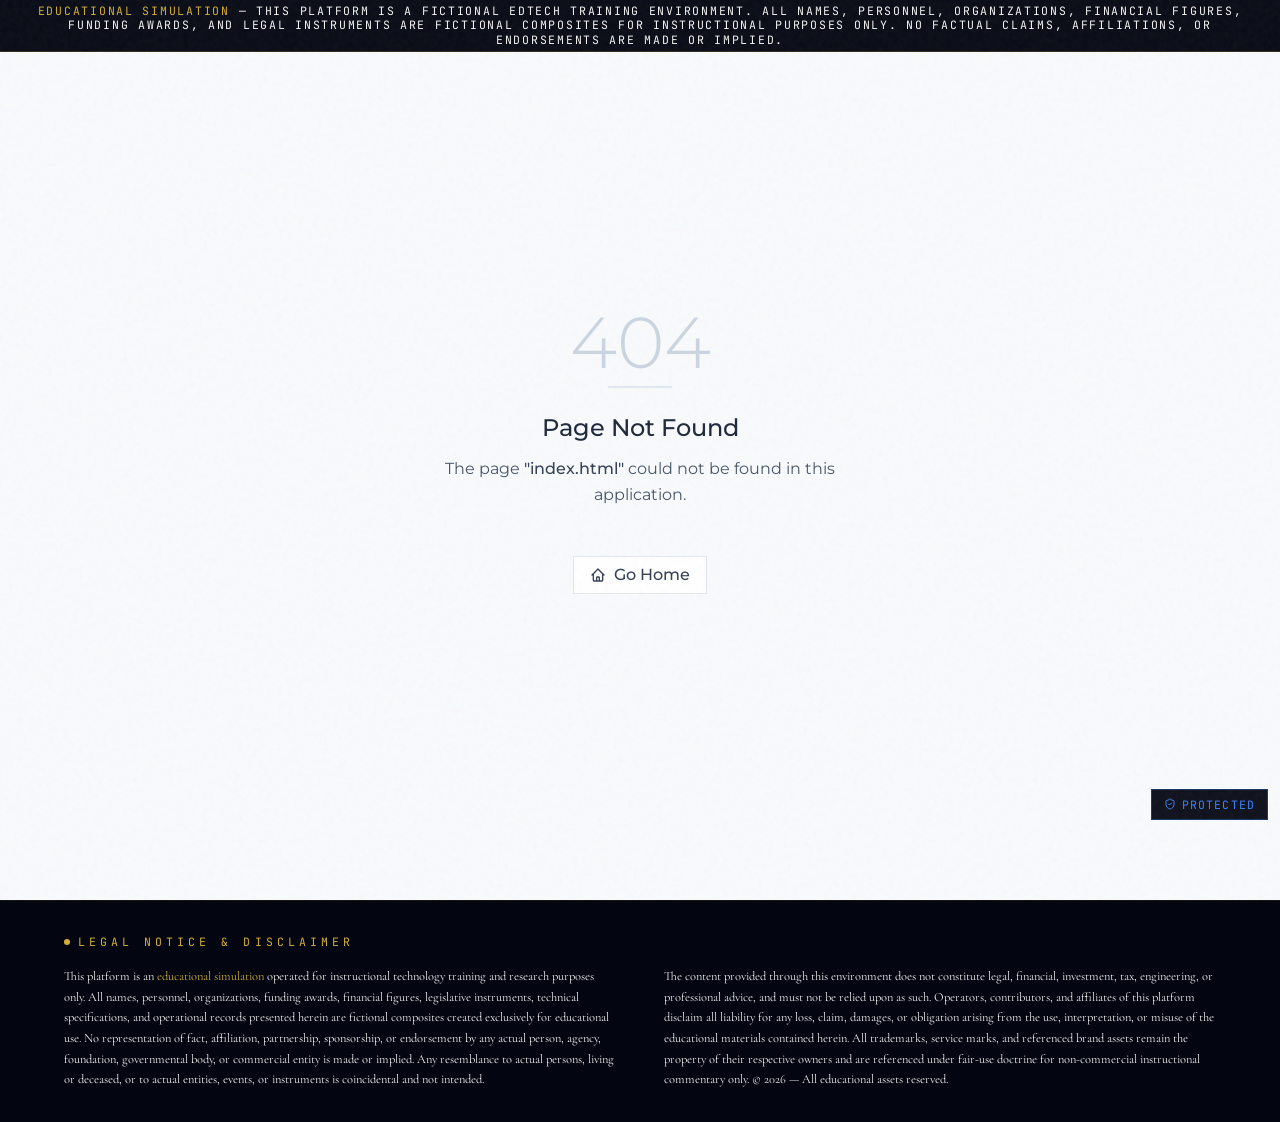
==== index.html @ 32e84de5 "Capital Command — house staging: the app bundle exactly as served from Base44, accessioned verbatim " ====
<!DOCTYPE html>
<html lang="en">
 <head>
  <script>
   (function () {
  var proto = XMLHttpRequest.prototype;
  var open = proto.open, setRequestHeader = proto.setRequestHeader, send = proto.send;
  var TOKEN_KEY = 'base44_access_token';
  var storedTokenHeader = function () {
    try { return 'Bearer ' + localStorage.getItem(TOKEN_KEY); } catch (e) { return null; }
  };
  var forgetStoredToken = function () {
    try { localStorage.removeItem(TOKEN_KEY); localStorage.removeItem('token'); } catch (e) {}
  };

  proto.open = function (method, url) {
    this.__b44IsAuthCheck = /\/entities\/User\/me(\?|$)/.test(url);
    return open.apply(this, arguments);
  };

  proto.setRequestHeader = function (name, value) {
    if (this.__b44IsAuthCheck && name.toLowerCase() === 'authorization' && value === storedTokenHeader()) {
      this.__b44SentToken = value;
    }
    return setRequestHeader.call(this, name, value);
  };

  proto.send = function () {
    this.addEventListener('loadend', function () {
      var rejectedTokenStillStored = this.status === 401 && this.__b44SentToken === storedTokenHeader();
      if (rejectedTokenStillStored) forgetStoredToken();
    });
    return send.apply(this, arguments);
  };
})();
  </script>
  <meta charset="utf-8"/>
  <meta content="width=device-width, initial-scale=1.0, viewport-fit=cover" name="viewport"/>
  <link href="/manifest.json" rel="manifest"/>
  <!-- Favicon -->
  <link href="https://media.base44.com/images/public/6a286180819d95fc63a13b72/0274263e1_image.png" rel="icon" type="image/png"/>
  <link href="https://media.base44.com/images/public/6a286180819d95fc63a13b72/0274263e1_image.png" rel="apple-touch-icon"/>
  <!-- Primary Meta -->
  <title>
   Capital Command
  </title>
  <meta content="An ultra-secure, strategic grant management dashboard designed for cultural organizations to track, route, and optimize capital acquisition narratives in real-time." name="description"/>
  <meta content="New Orleans cultural grants, NOJHF grant, after-school music education, Cultural Sustainability Engine, The Soundmark Initiative, The Box Studios, JUPE Magazine, New Orleans jazz heritage, artist grants Louisiana, audio engineering education, community investment New Orleans" name="keywords"/>
  <meta content="Cultural Sustainability Engine™ — New Orleans, LA" name="author"/>
  <meta content="index, follow" name="robots"/>
  <meta content="#E5C158" name="theme-color"/>
  <!-- Canonical -->
  <!-- Open Graph / Facebook -->
  <meta content="website" property="og:type"/>
  <meta content="https://capital.metanated.com" property="og:url"/>
  <meta content="Capital Command" property="og:title"/>
  <meta content="An ultra-secure, strategic grant management dashboard designed for cultural organizations to track, route, and optimize capital acquisition narratives in real-time." property="og:description"/>
  <meta content="https://media.base44.com/images/public/6a286180819d95fc63a13b72/e34fddae9_logo.png/v1/fill/w_1200,h_630/e34fddae9_logo.png" property="og:image"/>
  <meta content="1200" property="og:image:width"/>
  <meta content="630" property="og:image:height"/>
  <meta content="Capital Command" property="og:site_name"/>
  <meta content="en_US" property="og:locale"/>
  <!-- Twitter Card -->
  <meta content="summary_large_image" name="twitter:card"/>
  <meta content="https://capital.metanated.com" name="twitter:url"/>
  <meta content="Capital Command" name="twitter:title"/>
  <meta content="An ultra-secure, strategic grant management dashboard designed for cultural organizations to track, route, and optimize capital acquisition narratives in real-time." name="twitter:description"/>
  <meta content="https://media.base44.com/images/public/6a286180819d95fc63a13b72/e34fddae9_logo.png/v1/fill/w_1200,h_630/e34fddae9_logo.png" name="twitter:image"/>
  <!-- Geo / Local SEO -->
  <meta content="US-LA" name="geo.region"/>
  <meta content="New Orleans, Louisiana" name="geo.placename"/>
  <meta content="29.9511;-90.0715" name="geo.position"/>
  <meta content="29.9511, -90.0715" name="ICBM"/>
  <!-- Structured Data — Organization -->
  <script type="application/ld+json">
   {
      "@context": "https://schema.org",
      "@type": "Organization",
      "name": "Cultural Sustainability Engine™",
      "alternateName": "CSE",
      "url": "https://culturalsustainabilityengine.com",
      "logo": "https://media.base44.com/images/public/6a286180819d95fc63a13b72/0274263e1_image.png",
      "description": "A New Orleans-based cultural infrastructure initiative bridging technology, sonic heritage, and philanthropic investment to empower the next generation of culture bearers.",
      "foundingDate": "2026",
      "foundingLocation": {
        "@type": "Place",
        "name": "New Orleans, Louisiana",
        "address": {
          "@type": "PostalAddress",
          "addressLocality": "New Orleans",
          "addressRegion": "LA",
          "addressCountry": "US"
        }
      },
      "areaServed": {
        "@type": "City",
        "name": "New Orleans"
      },
      "knowsAbout": [
        "Audio Engineering Education",
        "Intellectual Property Stewardship",
        "Cultural Preservation",
        "Community Grants",
        "Music Production",
        "New Orleans Jazz Heritage"
      ],
      "sameAs": [
        "https://www.jupemagazine.com",
        "https://www.theboxstudiosofneworleans.com",
        "https://byronjupiter.base44.app",
        "https://drstephaniejupiter.base44.app"
      ]
    }
  </script>
  <!-- Structured Data — Educational Program -->
  <script type="application/ld+json">
   {
      "@context": "https://schema.org",
      "@type": "EducationalOrganization",
      "name": "The Soundmark Initiative",
      "description": "A 12-week after-school initiative cultivating spatial audio literacy, intellectual property stewardship, and creative self-determination rooted in New Orleans' indigenous sonic heritage.",
      "url": "https://culturalsustainabilityengine.com",
      "location": {
        "@type": "Place",
        "name": "The Box Studios",
        "address": {
          "@type": "PostalAddress",
          "addressLocality": "New Orleans",
          "addressRegion": "LA",
          "addressCountry": "US"
        }
      },
      "offers": {
        "@type": "Offer",
        "price": "0",
        "priceCurrency": "USD",
        "description": "Free after-school program — fully subsidized by JUPE Magazine & The Box Studios"
      }
    }
  </script>
  <!-- Structured Data — People of the Cultural Sustainability Engine™ -->
  <script type="application/ld+json">
   {
      "@context": "https://schema.org",
      "@graph": [
        {
          "@type": "Person",
          "name": "Byron Jupiter",
          "jobTitle": "Lead Architect & Audio Engineer",
          "description": "New Orleans legend — the first hip-hop DJ to perform at Jazz Fest. Master B2B SEO and spatial web architect leading studio engineering, spatial audio, and IP stewardship instruction.",
          "worksFor": { "@type": "Organization", "name": "Cultural Sustainability Engine™" },
          "homeLocation": { "@type": "Place", "name": "New Orleans, Louisiana" },
          "knowsAbout": ["Audio Engineering", "Spatial Audio", "Intellectual Property", "Hip-Hop Heritage"]
        },
        {
          "@type": "Person",
          "name": "Dominic Minix",
          "jobTitle": "Acoustic Instructor & Equity Director",
          "description": "Master of analog deployment and community equity engineering. Creator of a 100% artist equity model and leader of acoustic instrumentation and live ensemble instruction.",
          "worksFor": { "@type": "Organization", "name": "Cultural Sustainability Engine™" },
          "homeLocation": { "@type": "Place", "name": "New Orleans, Louisiana" },
          "knowsAbout": ["Acoustic Theory", "Live Ensemble", "Artist Equity", "Analog Instrumentation"]
        },
        {
          "@type": "Person",
          "name": "The Real Bobbi Rae",
          "jobTitle": "Wellness Director & Roots Curriculum Lead",
          "description": "Grounds the curriculum in mental health, somatic wellness, and identity sovereignty for the next generation of New Orleans culture bearers.",
          "worksFor": { "@type": "Organization", "name": "Cultural Sustainability Engine™" },
          "homeLocation": { "@type": "Place", "name": "New Orleans, Louisiana" },
          "knowsAbout": ["Somatic Wellness", "Creator Resilience", "Community Healing"]
        },
        {
          "@type": "Person",
          "name": "Chris Severin Sr.",
          "jobTitle": "Master Bassist, Educator & Studio Lead Engineer",
          "description": "Treme-born master musician with 30+ years on global stages. NOCCA graduate trained under Ellis Marsalis. Lead Engineer at The Box Studios with credits including Dr. John, Allen Toussaint, Bonnie Raitt, and Wynton Marsalis.",
          "worksFor": { "@type": "Organization", "name": "The Box Studios" },
          "alumniOf": { "@type": "EducationalOrganization", "name": "NOCCA" },
          "homeLocation": { "@type": "Place", "name": "New Orleans, Louisiana" },
          "knowsAbout": ["Bass Performance", "Audio Engineering", "Jazz Education"]
        },
        {
          "@type": "Person",
          "name": "Kerry Lewis",
          "jobTitle": "Master Bassist & Sousaphonist",
          "description": "New Orleans-born master musician spanning five continents. Upright bass and sousaphone cornerstone of Preservation Hall, Palm Court Jazz Cafe, and the Leroy Jones Quintet. Co-founder of 11th Commandment Records.",
          "memberOf": { "@type": "Organization", "name": "Preservation Hall Jazz Band" },
          "homeLocation": { "@type": "Place", "name": "New Orleans, Louisiana" },
          "knowsAbout": ["Upright Bass", "Sousaphone", "Traditional Jazz", "Music Production"]
        },
        {
          "@type": "Person",
          "name": "Kerry Lewis Jr.",
          "jobTitle": "Bassist & Jazz Performer",
          "description": "New Orleans-born, NYC-based bassist carrying the Preservation Hall lineage forward. Sousafund recipient and Xavier University of Louisiana alumni, performing on the New York jazz circuit.",
          "alumniOf": { "@type": "EducationalOrganization", "name": "Xavier University of Louisiana" },
          "homeLocation": { "@type": "Place", "name": "New York City, New York" },
          "sameAs": ["https://www.instagram.com/kerryglewisjr/"],
          "knowsAbout": ["Upright Bass", "Jazz Performance", "New Orleans Bass Tradition"]
        },
        {
          "@type": "Person",
          "name": "Kayla Lewis",
          "jobTitle": "Soprano Vocalist, Opera & Musical Theater Artist",
          "description": "New Orleans-born classically trained soprano. BFA from Xavier University of Louisiana, MM from NYU Steinhardt. Lead performer and co-creator of Belle Noire, with credits in The Gilded Age and The Marvelous Mrs. Maisel.",
          "alumniOf": [
            { "@type": "EducationalOrganization", "name": "Xavier University of Louisiana" },
            { "@type": "EducationalOrganization", "name": "NYU Steinhardt" }
          ],
          "homeLocation": { "@type": "Place", "name": "New Orleans, Louisiana" },
          "knowsAbout": ["Opera", "Classical Voice", "Musical Theater", "Jazz Vocals"]
        },
        {
          "@type": "Person",
          "name": "Aaniyah Anderson",
          "jobTitle": "Vocalist, Performer & Resident Artist",
          "description": "Indianapolis-born, New Orleans-forged vocalist. Interlochen-trained, Loyola University Music Industry Studies graduate. Studio collaborator with 3× Grammy-winning producer Deezle Harrison. Debut single Need You out now.",
          "alumniOf": { "@type": "EducationalOrganization", "name": "Loyola University New Orleans" },
          "homeLocation": { "@type": "Place", "name": "New Orleans, Louisiana" },
          "knowsAbout": ["Vocal Performance", "Music Industry", "Recording Arts"]
        },
        {
          "@type": "Person",
          "name": "Miles Sam",
          "jobTitle": "Guitarist, Composer & Rising Vanguard",
          "description": "New Orleans-born electric guitarist and composer. Duke Ellington School of the Arts honors graduate, Berklee Valencia and Aspire alumnus. Performed at the 2024 New Orleans Jazz & Heritage Festival with Water Seed.",
          "alumniOf": { "@type": "EducationalOrganization", "name": "Duke Ellington School of the Arts" },
          "homeLocation": { "@type": "Place", "name": "Washington, DC" },
          "knowsAbout": ["Electric Guitar", "Jazz Composition", "R&B", "Funk"]
        },
        {
          "@type": "Person",
          "name": "Thomas Grant",
          "jobTitle": "Trombonist, Music Educator & Publishing Partner",
          "description": "New Orleans trombonist and music educator with 13+ years inspiring youth. Big Red NOLA Publishing partner bringing the brass second-line tradition into youth development.",
          "worksFor": { "@type": "Organization", "name": "Big Red NOLA Publishing" },
          "homeLocation": { "@type": "Place", "name": "New Orleans, Louisiana" },
          "knowsAbout": ["Trombone", "Brass Tradition", "Youth Music Education", "Second-Line Heritage"]
        }
      ]
    }
  </script>
  <!-- Preconnect for performance -->
  <link href="https://fonts.googleapis.com" rel="preconnect"/>
  <link crossorigin="" href="https://fonts.gstatic.com" rel="preconnect"/>
  <link href="https://media.base44.com" rel="preconnect"/>
  <script crossorigin="" src="/assets/index-km9TPKLH.js" type="module">
  </script>
  <link crossorigin="" href="/assets/index-MvkYsNiO.css" rel="stylesheet"/>
  <script type="module">
   if (window.self === window.top) {
  let lastPath = "";
  function getPageNameFromPath(path) {
    const segments = path.split("/").filter(Boolean);
    return segments[0] || null;
  }
  function trackPageView() {
    const path = window.location.pathname;
    if (path === lastPath) return;
    lastPath = path;
    const pageName = getPageNameFromPath(path) || "home";
    const appId = "6a286180819d95fc63a13b72";
    if (!appId) return;
    fetch(`/api/app-logs/${appId}/log-user-in-app/${pageName}`, {
      method: "POST",
    }).catch(() => {});
  }
  const originalPushState = history.pushState.bind(history);
  history.pushState = function (...args) {
    originalPushState(...args);
    trackPageView();
  };
  const originalReplaceState = history.replaceState.bind(history);
  history.replaceState = function (...args) {
    originalReplaceState(...args);
    trackPageView();
  };
  window.addEventListener("popstate", trackPageView);
  trackPageView();
}
  </script>
  <script>
   (function () {
  var titles = {"/": "Capital Command", "/byron-jupiter": "Byron Jupiter Profile | Capital Command", "/abundance": "Abundance Portal | Capital Command", "/grants": "Grant Tracker | Capital Command", "/growth-model": "Growth Model | Capital Command", "/monuments": "Monuments | Capital Command", "/mama": "MAMA Consultant | Capital Command", "/architecture": "Web Architecture | Capital Command", "/box-studios": "Box Studios | Capital Command", "/logos": "Ecosystem Logos | Capital Command", "/jupiter-music-house": "Jupiter Music House | Capital Command", "/sanctuary-arts": "Sanctuary Arts | Capital Command", "/impact": "Philanthropic Impact | Capital Command", "/creator-profile": "Creator Profile | Capital Command", "/workbook": "AI Workbook | Capital Command", "/legislation": "Legislative Tracker | Capital Command", "/compliance": "Compliance Ledger | Capital Command", "/documentary": "Documentary | Capital Command", "/blackbook": "Blackbook | Capital Command", "/voices": "Voices Of Tomorrow | Capital Command", "/half-of-the-worst": "Half Of The Worst | Capital Command", "/omni-fm": "Omni FM | Capital Command", "/minerva": "Minerva Trust | Capital Command", "/jupe-grant": "Jupe Grant | Capital Command", "/ten-year-plan": "Ten Year Plan | Capital Command", "/sponsors": "Corporate Sponsors | Capital Command", "/fee-schedule": "Fee Schedule | Capital Command", "/box-terminal": "Box Terminal | Capital Command", "/jupe-magazine": "Jupe Magazine | Capital Command", "/encyclopedia": "Encyclopedia Jupiter | Capital Command", "/wilbert-vantage": "Wilbert Vantage | Capital Command", "/sovereign-frequency": "Sovereign Frequency | Capital Command", "/white-label": "White Label | Capital Command", "/ful-circle": "Ful Circle | Capital Command", "/ful-circle-roadmap": "Ful Circle Roadmap | Capital Command", "/financial-health": "Financial Health | Capital Command", "/delta-core": "Delta Core | Capital Command", "/grant-review": "Grant Review | Capital Command", "/ai-command": "AI Automation | Capital Command", "/press/breath-444": "Press Breath444 | Capital Command", "/editorial/1996": "Editorial1996 | Capital Command", "/recipient-files": "Recipient Files | Capital Command", "/official-record": "Official Record | Capital Command", "/books/bg-1996": "BG Book1996 | Capital Command", "/books/creator-collapse-2030": "Creator Collapse2030 | Capital Command", "/prosperity": "Prosperity Atlas | Capital Command", "/standards": "Standards Manual | Capital Command", "/social-strategy": "Social Strategy | Capital Command", "/books/the-rewrite": "Music Law Reform | Capital Command", "/regional-growth": "Regional Growth | Capital Command", "/jupiter-risk": "Jupiter Risk Ops | Capital Command", "/byron-peggys-son": "Byron Peggys Son | Capital Command", "/98-decides": "The98 Decides | Capital Command", "/wsdg": "WSDG Engagement | Capital Command", "/manuscript": "Manuscript | Capital Command", "/solid-color-ops": "Solid Color Ops | Capital Command", "/optimus-maximus": "Optimus Maximus | Capital Command", "/covert-map": "Covert Map | Capital Command", "/meticulous": "Meticulous Home | Capital Command", "/meticulous/studio": "Meticulous Studio | Capital Command", "/meticulous/software": "Meticulous Software | Capital Command", "/meticulous/shop": "Meticulous Shop | Capital Command", "/meticulous/museum": "Meticulous Museum | Capital Command", "/meticulous/brand": "Meticulous Brand | Capital Command", "/awards": "Awards Readiness | Capital Command", "/metanated": "Metanated Pitch | Capital Command", "/capital-intercept": "Capital Command", "/capitalintercept": "Capital Command"};
  // PascalCase boundaries -> "-", mirroring _PASCAL_BOUNDARY_RE without lookbehind
  // (old Safari fails to PARSE a lookbehind, taking the whole script down).
  var dashed = function (s) {
    return s.replace(/([a-z0-9])([A-Z])/g, "$1-$2").replace(/([A-Z])([A-Z][a-z])/g, "$1-$2");
  };
  var decode = function (s) {
    // A %2F inside ONE segment must not become a structural separator: /blog/foo%2Fbar is a
    // dynamic slug, and letting it split would match a static /blog/foo/bar and write ITS title.
    try { var d = decodeURIComponent(s); return d.indexOf("/") < 0 ? d : s; } catch (e) { return s; }
  };
  var segments = function (path) { return path.split("/").filter(Boolean).map(decode); };
  var norm = function (path) {
    var parts = segments(path).map(function (s) { return dashed(s).toLowerCase(); });
    return parts.length ? "/" + parts.join("/") : "/";
  };
  var lastPath = location.pathname, written = document.title, on = true;
  var sync = function () {
    // Path only: a hash/query change is the same page, and the SDK strips its own auth
    // params with replaceState -- neither must clobber a server-rendered title in place.
    if (!on || location.pathname === lastPath) return;
    lastPath = location.pathname;
    if (document.title !== written) { on = false; return; }
    // Write ONLY a title the map proves. An unmapped path is a dynamic route (/blog/:slug) the
    // map cannot carry, and writing a placeholder there is destructive, not merely vague: the
    // prerender worker runs no setUserAgent, so its capture browser reads as human and executes
    // this script, and coordinator.js's settle wait explicitly tolerates a full navigation --
    // a redirect landing on an unmapped path would bake the placeholder into the stored
    // snapshot. Leaving the title alone degrades to today's behavior instead.
    // Exact lookup only. A dash-stripped retry here would let a genuinely different /set-up
    // claim /setup: the map carries a dash-free key only where a PascalCase boundary put the
    // dashes there, and the client cannot tell the two apart. The map emits every reachable
    // shape per segment instead (_client_url_variants).
    var title = titles[norm(location.pathname)];
    if (title === undefined) return;
    document.title = title;
    // Re-read: the setter stores verbatim but the getter strips and collapses whitespace, so
    // keeping the assigned string would make the next sync() read our own write as the app's.
    written = document.title;
  };
  var wrap = function (fn) {
    // The history entry is already pushed by the time sync() runs, so a throw here would
    // surface inside the host app's router and break navigation. This is injected into apps
    // we cannot test, so it swallows rather than trusting the trace.
    return function () {
      var r = fn.apply(this, arguments);
      try { sync(); } catch (e) {}
      return r;
    };
  };
  history.pushState = wrap(history.pushState);
  history.replaceState = wrap(history.replaceState);
  window.addEventListener("popstate", sync);
})();
  </script>
  <meta content="yes" name="mobile-web-app-capable"/>
  <meta content="black" name="apple-mobile-web-app-status-bar-style"/>
  <meta content="Capital Command" name="apple-mobile-web-app-title"/>
  <link href="https://capital.metanated.com" rel="canonical"/>
  <script data-seo-source="builder" type="application/ld+json">
   {"@context": "https://schema.org", "@type": "WebSite", "name": "Capital Command", "url": "https://capital.metanated.com"}
  </script>
  <script data-seo-source="builder" type="application/ld+json">
   {"@context": "https://schema.org", "@type": "Organization", "name": "Capital Command", "url": "https://capital.metanated.com", "logo": "https://media.base44.com/images/public/6a286180819d95fc63a13b72/e34fddae9_logo.png"}
  </script>
 </head>
 <body>
  <div id="root">
   <div data-seo-source="builder" id="seo-snapshot" style="position:absolute;width:1px;height:1px;padding:0;margin:-1px;overflow:hidden;clip:rect(0,0,0,0);white-space:nowrap;border:0;">
    <main>
     <header>
      <h1>
       Capital Command
      </h1>
      <p>
       An ultra-secure, strategic grant management dashboard designed for cultural organizations to track, route, and optimize capital acquisition narratives in real-time.
      </p>
     </header>
     <nav aria-label="Pages">
      <h2>
       Pages
      </h2>
      <ul>
       <li>
        <a href="/byron-jupiter">
         Byron Jupiter Profile
        </a>
        — Byron Jupiter Profile on Capital Command. An ultra-secure, strategic grant management dashboard designed for cultural.
       </li>
       <li>
        <a href="/abundance">
         Abundance Portal
        </a>
        — Abundance Portal on Capital Command. An ultra-secure, strategic grant management dashboard designed for cultural.
       </li>
       <li>
        <a href="/grants">
         Grant Tracker
        </a>
        — Grant Tracker on Capital Command. An ultra-secure, strategic grant management dashboard designed for cultural.
       </li>
       <li>
        <a href="/growth-model">
         Growth Model
        </a>
        — Growth Model on Capital Command. An ultra-secure, strategic grant management dashboard designed for cultural.
       </li>
       <li>
        <a href="/monuments">
         Monuments
        </a>
        — Monuments on Capital Command. An ultra-secure, strategic grant management dashboard designed for cultural.
       </li>
       <li>
        <a href="/mama">
         MAMA Consultant
        </a>
        — MAMA Consultant on Capital Command. An ultra-secure, strategic grant management dashboard designed for cultural.
       </li>
       <li>
        <a href="/architecture">
         Web Architecture
        </a>
        — Web Architecture on Capital Command. An ultra-secure, strategic grant management dashboard designed for cultural.
       </li>
       <li>
        <a href="/box-studios">
         Box Studios
        </a>
        — Box Studios on Capital Command. An ultra-secure, strategic grant management dashboard designed for cultural.
       </li>
       <li>
        <a href="/logos">
         Ecosystem Logos
        </a>
        — Ecosystem Logos on Capital Command. An ultra-secure, strategic grant management dashboard designed for cultural.
       </li>
       <li>
        <a href="/jupiter-music-house">
         Jupiter Music House
        </a>
        — Jupiter Music House on Capital Command. An ultra-secure, strategic grant management dashboard designed for cultural.
       </li>
       <li>
        <a href="/sanctuary-arts">
         Sanctuary Arts
        </a>
        — Sanctuary Arts on Capital Command. An ultra-secure, strategic grant management dashboard designed for cultural.
       </li>
       <li>
        <a href="/impact">
         Philanthropic Impact
        </a>
        — Philanthropic Impact on Capital Command. An ultra-secure, strategic grant management dashboard designed for cultural.
       </li>
       <li>
        <a href="/creator-profile">
         Creator Profile
        </a>
        — Creator Profile on Capital Command. An ultra-secure, strategic grant management dashboard designed for cultural.
       </li>
       <li>
        <a href="/workbook">
         AI Workbook
        </a>
        — AI Workbook on Capital Command. An ultra-secure, strategic grant management dashboard designed for cultural.
       </li>
       <li>
        <a href="/legislation">
         Legislative Tracker
        </a>
        — Legislative Tracker on Capital Command. An ultra-secure, strategic grant management dashboard designed for cultural.
       </li>
       <li>
        <a href="/compliance">
         Compliance Ledger
        </a>
        — Compliance Ledger on Capital Command. An ultra-secure, strategic grant management dashboard designed for cultural.
       </li>
       <li>
        <a href="/documentary">
         Documentary
        </a>
        — Documentary on Capital Command. An ultra-secure, strategic grant management dashboard designed for cultural.
       </li>
       <li>
        <a href="/blackbook">
         Blackbook
        </a>
        — Blackbook on Capital Command. An ultra-secure, strategic grant management dashboard designed for cultural.
       </li>
       <li>
        <a href="/voices">
         Voices Of Tomorrow
        </a>
        — Voices Of Tomorrow on Capital Command. An ultra-secure, strategic grant management dashboard designed for cultural.
       </li>
       <li>
        <a href="/half-of-the-worst">
         Half Of The Worst
        </a>
        — Half Of The Worst on Capital Command. An ultra-secure, strategic grant management dashboard designed for cultural.
       </li>
       <li>
        <a href="/omni-fm">
         Omni FM
        </a>
        — Omni FM on Capital Command. An ultra-secure, strategic grant management dashboard designed for cultural.
       </li>
       <li>
        <a href="/minerva">
         Minerva Trust
        </a>
        — Minerva Trust on Capital Command. An ultra-secure, strategic grant management dashboard designed for cultural.
       </li>
       <li>
        <a href="/jupe-grant">
         Jupe Grant
        </a>
        — Jupe Grant on Capital Command. An ultra-secure, strategic grant management dashboard designed for cultural.
       </li>
       <li>
        <a href="/ten-year-plan">
         Ten Year Plan
        </a>
        — Ten Year Plan on Capital Command. An ultra-secure, strategic grant management dashboard designed for cultural.
       </li>
       <li>
        <a href="/sponsors">
         Corporate Sponsors
        </a>
        — Corporate Sponsors on Capital Command. An ultra-secure, strategic grant management dashboard designed for cultural.
       </li>
       <li>
        <a href="/fee-schedule">
         Fee Schedule
        </a>
        — Fee Schedule on Capital Command. An ultra-secure, strategic grant management dashboard designed for cultural.
       </li>
       <li>
        <a href="/box-terminal">
         Box Terminal
        </a>
        — Box Terminal on Capital Command. An ultra-secure, strategic grant management dashboard designed for cultural.
       </li>
       <li>
        <a href="/jupe-magazine">
         Jupe Magazine
        </a>
        — Jupe Magazine on Capital Command. An ultra-secure, strategic grant management dashboard designed for cultural.
       </li>
       <li>
        <a href="/encyclopedia">
         Encyclopedia Jupiter
        </a>
        — Encyclopedia Jupiter on Capital Command. An ultra-secure, strategic grant management dashboard designed for cultural.
       </li>
       <li>
        <a href="/wilbert-vantage">
         Wilbert Vantage
        </a>
        — Wilbert Vantage on Capital Command. An ultra-secure, strategic grant management dashboard designed for cultural.
       </li>
       <li>
        <a href="/sovereign-frequency">
         Sovereign Frequency
        </a>
        — Sovereign Frequency on Capital Command. An ultra-secure, strategic grant management dashboard designed for cultural.
       </li>
       <li>
        <a href="/white-label">
         White Label
        </a>
        — White Label on Capital Command. An ultra-secure, strategic grant management dashboard designed for cultural.
       </li>
       <li>
        <a href="/ful-circle">
         Ful Circle
        </a>
        — Ful Circle on Capital Command. An ultra-secure, strategic grant management dashboard designed for cultural.
       </li>
       <li>
        <a href="/ful-circle-roadmap">
         Ful Circle Roadmap
        </a>
        — Ful Circle Roadmap on Capital Command. An ultra-secure, strategic grant management dashboard designed for cultural.
       </li>
       <li>
        <a href="/financial-health">
         Financial Health
        </a>
        — Financial Health on Capital Command. An ultra-secure, strategic grant management dashboard designed for cultural.
       </li>
       <li>
        <a href="/delta-core">
         Delta Core
        </a>
        — Delta Core on Capital Command. An ultra-secure, strategic grant management dashboard designed for cultural.
       </li>
       <li>
        <a href="/grant-review">
         Grant Review
        </a>
        — Grant Review on Capital Command. An ultra-secure, strategic grant management dashboard designed for cultural.
       </li>
       <li>
        <a href="/ai-command">
         AI Automation
        </a>
        — AI Automation on Capital Command. An ultra-secure, strategic grant management dashboard designed for cultural.
       </li>
       <li>
        <a href="/press/breath-444">
         Press Breath444
        </a>
        — Press Breath444 on Capital Command. An ultra-secure, strategic grant management dashboard designed for cultural.
       </li>
       <li>
        <a href="/editorial/1996">
         Editorial1996
        </a>
        — Editorial1996 on Capital Command. An ultra-secure, strategic grant management dashboard designed for cultural.
       </li>
       <li>
        <a href="/recipient-files">
         Recipient Files
        </a>
        — Recipient Files on Capital Command. An ultra-secure, strategic grant management dashboard designed for cultural.
       </li>
       <li>
        <a href="/official-record">
         Official Record
        </a>
        — Official Record on Capital Command. An ultra-secure, strategic grant management dashboard designed for cultural.
       </li>
       <li>
        <a href="/books/bg-1996">
         BG Book1996
        </a>
        — BG Book1996 on Capital Command. An ultra-secure, strategic grant management dashboard designed for cultural.
       </li>
       <li>
        <a href="/books/creator-collapse-2030">
         Creator Collapse2030
        </a>
        — Creator Collapse2030 on Capital Command. An ultra-secure, strategic grant management dashboard designed for cultural.
       </li>
       <li>
        <a href="/prosperity">
         Prosperity Atlas
        </a>
        — Prosperity Atlas on Capital Command. An ultra-secure, strategic grant management dashboard designed for cultural.
       </li>
       <li>
        <a href="/standards">
         Standards Manual
        </a>
        — Standards Manual on Capital Command. An ultra-secure, strategic grant management dashboard designed for cultural.
       </li>
       <li>
        <a href="/social-strategy">
         Social Strategy
        </a>
        — Social Strategy on Capital Command. An ultra-secure, strategic grant management dashboard designed for cultural.
       </li>
       <li>
        <a href="/books/the-rewrite">
         Music Law Reform
        </a>
        — Music Law Reform on Capital Command. An ultra-secure, strategic grant management dashboard designed for cultural.
       </li>
       <li>
        <a href="/regional-growth">
         Regional Growth
        </a>
        — Regional Growth on Capital Command. An ultra-secure, strategic grant management dashboard designed for cultural.
       </li>
       <li>
        <a href="/jupiter-risk">
         Jupiter Risk Ops
        </a>
        — Jupiter Risk Ops on Capital Command. An ultra-secure, strategic grant management dashboard designed for cultural.
       </li>
       <li>
        <a href="/byron-peggys-son">
         Byron Peggys Son
        </a>
        — Byron Peggys Son on Capital Command. An ultra-secure, strategic grant management dashboard designed for cultural.
       </li>
       <li>
        <a href="/98-decides">
         The98 Decides
        </a>
        — The98 Decides on Capital Command. An ultra-secure, strategic grant management dashboard designed for cultural.
       </li>
       <li>
        <a href="/wsdg">
         WSDG Engagement
        </a>
        — WSDG Engagement on Capital Command. An ultra-secure, strategic grant management dashboard designed for cultural.
       </li>
       <li>
        <a href="/manuscript">
         Manuscript
        </a>
        — Manuscript on Capital Command. An ultra-secure, strategic grant management dashboard designed for cultural.
       </li>
       <li>
        <a href="/solid-color-ops">
         Solid Color Ops
        </a>
        — Solid Color Ops on Capital Command. An ultra-secure, strategic grant management dashboard designed for cultural.
       </li>
       <li>
        <a href="/optimus-maximus">
         Optimus Maximus
        </a>
        — Optimus Maximus on Capital Command. An ultra-secure, strategic grant management dashboard designed for cultural.
       </li>
       <li>
        <a href="/covert-map">
         Covert Map
        </a>
        — Covert Map on Capital Command. An ultra-secure, strategic grant management dashboard designed for cultural.
       </li>
       <li>
        <a href="/meticulous">
         Meticulous Home
        </a>
        — Meticulous Home on Capital Command. An ultra-secure, strategic grant management dashboard designed for cultural.
       </li>
       <li>
        <a href="/meticulous/studio">
         Meticulous Studio
        </a>
        — Meticulous Studio on Capital Command. An ultra-secure, strategic grant management dashboard designed for cultural.
       </li>
       <li>
        <a href="/meticulous/software">
         Meticulous Software
        </a>
        — Meticulous Software on Capital Command. An ultra-secure, strategic grant management dashboard designed for cultural.
       </li>
       <li>
        <a href="/meticulous/shop">
         Meticulous Shop
        </a>
        — Meticulous Shop on Capital Command. An ultra-secure, strategic grant management dashboard designed for cultural.
       </li>
       <li>
        <a href="/meticulous/museum">
         Meticulous Museum
        </a>
        — Meticulous Museum on Capital Command. An ultra-secure, strategic grant management dashboard designed for cultural.
       </li>
       <li>
        <a href="/meticulous/brand">
         Meticulous Brand
        </a>
        — Meticulous Brand on Capital Command. An ultra-secure, strategic grant management dashboard designed for cultural.
       </li>
       <li>
        <a href="/awards">
         Awards Readiness
        </a>
        — Awards Readiness on Capital Command. An ultra-secure, strategic grant management dashboard designed for cultural.
       </li>
       <li>
        <a href="/metanated">
         Metanated Pitch
        </a>
        — Metanated Pitch on Capital Command. An ultra-secure, strategic grant management dashboard designed for cultural.
       </li>
      </ul>
     </nav>
    </main>
   </div>
  </div>
 </body>
</html>
---- assets/index-MvkYsNiO.css ----
@import"https://fonts.googleapis.com/css2?family=Cormorant+Garamond:ital,wght@0,300;0,400;0,500;1,400;1,600&family=JetBrains+Mono:wght@100;300;400;700&family=Montserrat:wght@200;300;400;500;700&family=Playfair+Display:ital,wght@0,400;0,700;0,800;1,400;1,800&display=swap";.leaflet-pane,.leaflet-tile,.leaflet-marker-icon,.leaflet-marker-shadow,.leaflet-tile-container,.leaflet-pane>svg,.leaflet-pane>canvas,.leaflet-zoom-box,.leaflet-image-layer,.leaflet-layer{position:absolute;left:0;top:0}.leaflet-container{overflow:hidden}.leaflet-tile,.leaflet-marker-icon,.leaflet-marker-shadow{-webkit-user-select:none;-moz-user-select:none;user-select:none;-webkit-user-drag:none}.leaflet-tile::-moz-selection{background:transparent}.leaflet-tile::selection{background:transparent}.leaflet-safari .leaflet-tile{image-rendering:-webkit-optimize-contrast}.leaflet-safari .leaflet-tile-container{width:1600px;height:1600px;-webkit-transform-origin:0 0}.leaflet-marker-icon,.leaflet-marker-shadow{display:block}.leaflet-container .leaflet-overlay-pane svg{max-width:none!important;max-height:none!important}.leaflet-container .leaflet-marker-pane img,.leaflet-container .leaflet-shadow-pane img,.leaflet-container .leaflet-tile-pane img,.leaflet-container img.leaflet-image-layer,.leaflet-container .leaflet-tile{max-width:none!important;max-height:none!important;width:auto;padding:0}.leaflet-container img.leaflet-tile{mix-blend-mode:plus-lighter}.leaflet-container.leaflet-touch-zoom{touch-action:pan-x pan-y}.leaflet-container.leaflet-touch-drag{touch-action:none;touch-action:pinch-zoom}.leaflet-container.leaflet-touch-drag.leaflet-touch-zoom{touch-action:none}.leaflet-container{-webkit-tap-highlight-color:transparent}.leaflet-container a{-webkit-tap-highlight-color:rgba(51,181,229,.4)}.leaflet-tile{filter:inherit;visibility:hidden}.leaflet-tile-loaded{visibility:inherit}.leaflet-zoom-box{width:0;height:0;box-sizing:border-box;z-index:800}.leaflet-overlay-pane svg{-moz-user-select:none}.leaflet-pane{z-index:400}.leaflet-tile-pane{z-index:200}.leaflet-overlay-pane{z-index:400}.leaflet-shadow-pane{z-index:500}.leaflet-marker-pane{z-index:600}.leaflet-tooltip-pane{z-index:650}.leaflet-popup-pane{z-index:700}.leaflet-map-pane canvas{z-index:100}.leaflet-map-pane svg{z-index:200}.leaflet-vml-shape{width:1px;height:1px}.lvml{behavior:url(#default#VML);display:inline-block;position:absolute}.leaflet-control{position:relative;z-index:800;pointer-events:visiblePainted;pointer-events:auto}.leaflet-top,.leaflet-bottom{position:absolute;z-index:1000;pointer-events:none}.leaflet-top{top:0}.leaflet-right{right:0}.leaflet-bottom{bottom:0}.leaflet-left{left:0}.leaflet-control{float:left;clear:both}.leaflet-right .leaflet-control{float:right}.leaflet-top .leaflet-control{margin-top:10px}.leaflet-bottom .leaflet-control{margin-bottom:10px}.leaflet-left .leaflet-control{margin-left:10px}.leaflet-right .leaflet-control{margin-right:10px}.leaflet-fade-anim .leaflet-popup{opacity:0;transition:opacity .2s linear}.leaflet-fade-anim .leaflet-map-pane .leaflet-popup{opacity:1}.leaflet-zoom-animated{transform-origin:0 0}svg.leaflet-zoom-animated{will-change:transform}.leaflet-zoom-anim .leaflet-zoom-animated{transition:transform .25s cubic-bezier(0,0,.25,1)}.leaflet-zoom-anim .leaflet-tile,.leaflet-pan-anim .leaflet-tile{transition:none}.leaflet-zoom-anim .leaflet-zoom-hide{visibility:hidden}.leaflet-interactive{cursor:pointer}.leaflet-grab{cursor:grab}.leaflet-crosshair,.leaflet-crosshair .leaflet-interactive{cursor:crosshair}.leaflet-popup-pane,.leaflet-control{cursor:auto}.leaflet-dragging .leaflet-grab,.leaflet-dragging .leaflet-grab .leaflet-interactive,.leaflet-dragging .leaflet-marker-draggable{cursor:move;cursor:grabbing}.leaflet-marker-icon,.leaflet-marker-shadow,.leaflet-image-layer,.leaflet-pane>svg path,.leaflet-tile-container{pointer-events:none}.leaflet-marker-icon.leaflet-interactive,.leaflet-image-layer.leaflet-interactive,.leaflet-pane>svg path.leaflet-interactive,svg.leaflet-image-layer.leaflet-interactive path{pointer-events:visiblePainted;pointer-events:auto}.leaflet-container{background:#ddd;outline-offset:1px}.leaflet-container a{color:#0078a8}.leaflet-zoom-box{border:2px dotted #38f;background:#ffffff80}.leaflet-container{font-family:Helvetica Neue,Arial,Helvetica,sans-serif;font-size:12px;font-size:.75rem;line-height:1.5}.leaflet-bar{box-shadow:0 1px 5px #000000a6;border-radius:4px}.leaflet-bar a{background-color:#fff;border-bottom:1px solid #ccc;width:26px;height:26px;line-height:26px;display:block;text-align:center;text-decoration:none;color:#000}.leaflet-bar a,.leaflet-control-layers-toggle{background-position:50% 50%;background-repeat:no-repeat;display:block}.leaflet-bar a:hover,.leaflet-bar a:focus{background-color:#f4f4f4}.leaflet-bar a:first-child{border-top-left-radius:4px;border-top-right-radius:4px}.leaflet-bar a:last-child{border-bottom-left-radius:4px;border-bottom-right-radius:4px;border-bottom:none}.leaflet-bar a.leaflet-disabled{cursor:default;background-color:#f4f4f4;color:#bbb}.leaflet-touch .leaflet-bar a{width:30px;height:30px;line-height:30px}.leaflet-touch .leaflet-bar a:first-child{border-top-left-radius:2px;border-top-right-radius:2px}.leaflet-touch .leaflet-bar a:last-child{border-bottom-left-radius:2px;border-bottom-right-radius:2px}.leaflet-control-zoom-in,.leaflet-control-zoom-out{font:700 18px Lucida Console,Monaco,monospace;text-indent:1px}.leaflet-touch .leaflet-control-zoom-in,.leaflet-touch .leaflet-control-zoom-out{font-size:22px}.leaflet-control-layers{box-shadow:0 1px 5px #0006;background:#fff;border-radius:5px}.leaflet-control-layers-toggle{background-image:url([data-uri]);width:36px;height:36px}.leaflet-retina .leaflet-control-layers-toggle{background-image:url([data-uri]);background-size:26px 26px}.leaflet-touch .leaflet-control-layers-toggle{width:44px;height:44px}.leaflet-control-layers .leaflet-control-layers-list,.leaflet-control-layers-expanded .leaflet-control-layers-toggle{display:none}.leaflet-control-layers-expanded .leaflet-control-layers-list{display:block;position:relative}.leaflet-control-layers-expanded{padding:6px 10px 6px 6px;color:#333;background:#fff}.leaflet-control-layers-scrollbar{overflow-y:scroll;overflow-x:hidden;padding-right:5px}.leaflet-control-layers-selector{margin-top:2px;position:relative;top:1px}.leaflet-control-layers label{display:block;font-size:13px;font-size:1.08333em}.leaflet-control-layers-separator{height:0;border-top:1px solid #ddd;margin:5px -10px 5px -6px}.leaflet-default-icon-path{background-image:url([data-uri])}.leaflet-container .leaflet-control-attribution{background:#fff;background:#fffc;margin:0}.leaflet-control-attribution,.leaflet-control-scale-line{padding:0 5px;color:#333;line-height:1.4}.leaflet-control-attribution a{text-decoration:none}.leaflet-control-attribution a:hover,.leaflet-control-attribution a:focus{text-decoration:underline}.leaflet-attribution-flag{display:inline!important;vertical-align:baseline!important;width:1em;height:.6669em}.leaflet-left .leaflet-control-scale{margin-left:5px}.leaflet-bottom .leaflet-control-scale{margin-bottom:5px}.leaflet-control-scale-line{border:2px solid #777;border-top:none;line-height:1.1;padding:2px 5px 1px;white-space:nowrap;box-sizing:border-box;background:#fffc;text-shadow:1px 1px #fff}.leaflet-control-scale-line:not(:first-child){border-top:2px solid #777;border-bottom:none;margin-top:-2px}.leaflet-control-scale-line:not(:first-child):not(:last-child){border-bottom:2px solid #777}.leaflet-touch .leaflet-control-attribution,.leaflet-touch .leaflet-control-layers,.leaflet-touch .leaflet-bar{box-shadow:none}.leaflet-touch .leaflet-control-layers,.leaflet-touch .leaflet-bar{border:2px solid rgba(0,0,0,.2);background-clip:padding-box}.leaflet-popup{position:absolute;text-align:center;margin-bottom:20px}.leaflet-popup-content-wrapper{padding:1px;text-align:left;border-radius:12px}.leaflet-popup-content{margin:13px 24px 13px 20px;line-height:1.3;font-size:13px;font-size:1.08333em;min-height:1px}.leaflet-popup-content p{margin:1.3em 0}.leaflet-popup-tip-container{width:40px;height:20px;position:absolute;left:50%;margin-top:-1px;margin-left:-20px;overflow:hidden;pointer-events:none}.leaflet-popup-tip{width:17px;height:17px;padding:1px;margin:-10px auto 0;pointer-events:auto;transform:rotate(45deg)}.leaflet-popup-content-wrapper,.leaflet-popup-tip{background:#fff;color:#333;box-shadow:0 3px 14px #0006}.leaflet-container a.leaflet-popup-close-button{position:absolute;top:0;right:0;border:none;text-align:center;width:24px;height:24px;font:16px/24px Tahoma,Verdana,sans-serif;color:#757575;text-decoration:none;background:transparent}.leaflet-container a.leaflet-popup-close-button:hover,.leaflet-container a.leaflet-popup-close-button:focus{color:#585858}.leaflet-popup-scrolled{overflow:auto}.leaflet-oldie .leaflet-popup-content-wrapper{-ms-zoom:1}.leaflet-oldie .leaflet-popup-tip{width:24px;margin:0 auto;-ms-filter:"progid:DXImageTransform.Microsoft.Matrix(M11=0.70710678, M12=0.70710678, M21=-0.70710678, M22=0.70710678)";filter:progid:DXImageTransform.Microsoft.Matrix(M11=.70710678,M12=.70710678,M21=-.70710678,M22=.70710678)}.leaflet-oldie .leaflet-control-zoom,.leaflet-oldie .leaflet-control-layers,.leaflet-oldie .leaflet-popup-content-wrapper,.leaflet-oldie .leaflet-popup-tip{border:1px solid #999}.leaflet-div-icon{background:#fff;border:1px solid #666}.leaflet-tooltip{position:absolute;padding:6px;background-color:#fff;border:1px solid #fff;border-radius:3px;color:#222;white-space:nowrap;-webkit-user-select:none;-moz-user-select:none;user-select:none;pointer-events:none;box-shadow:0 1px 3px #0006}.leaflet-tooltip.leaflet-interactive{cursor:pointer;pointer-events:auto}.leaflet-tooltip-top:before,.leaflet-tooltip-bottom:before,.leaflet-tooltip-left:before,.leaflet-tooltip-right:before{position:absolute;pointer-events:none;border:6px solid transparent;background:transparent;content:""}.leaflet-tooltip-bottom{margin-top:6px}.leaflet-tooltip-top{margin-top:-6px}.leaflet-tooltip-bottom:before,.leaflet-tooltip-top:before{left:50%;margin-left:-6px}.leaflet-tooltip-top:before{bottom:0;margin-bottom:-12px;border-top-color:#fff}.leaflet-tooltip-bottom:before{top:0;margin-top:-12px;margin-left:-6px;border-bottom-color:#fff}.leaflet-tooltip-left{margin-left:-6px}.leaflet-tooltip-right{margin-left:6px}.leaflet-tooltip-left:before,.leaflet-tooltip-right:before{top:50%;margin-top:-6px}.leaflet-tooltip-left:before{right:0;margin-right:-12px;border-left-color:#fff}.leaflet-tooltip-right:before{left:0;margin-left:-12px;border-right-color:#fff}@media print{.leaflet-control{-webkit-print-color-adjust:exact;print-color-adjust:exact}}*,:before,:after{--tw-border-spacing-x: 0;--tw-border-spacing-y: 0;--tw-translate-x: 0;--tw-translate-y: 0;--tw-rotate: 0;--tw-skew-x: 0;--tw-skew-y: 0;--tw-scale-x: 1;--tw-scale-y: 1;--tw-pan-x: ;--tw-pan-y: ;--tw-pinch-zoom: ;--tw-scroll-snap-strictness: proximity;--tw-gradient-from-position: ;--tw-gradient-via-position: ;--tw-gradient-to-position: ;--tw-ordinal: ;--tw-slashed-zero: ;--tw-numeric-figure: ;--tw-numeric-spacing: ;--tw-numeric-fraction: ;--tw-ring-inset: ;--tw-ring-offset-width: 0px;--tw-ring-offset-color: #fff;--tw-ring-color: rgb(59 130 246 / .5);--tw-ring-offset-shadow: 0 0 #0000;--tw-ring-shadow: 0 0 #0000;--tw-shadow: 0 0 #0000;--tw-shadow-colored: 0 0 #0000;--tw-blur: ;--tw-brightness: ;--tw-contrast: ;--tw-grayscale: ;--tw-hue-rotate: ;--tw-invert: ;--tw-saturate: ;--tw-sepia: ;--tw-drop-shadow: ;--tw-backdrop-blur: ;--tw-backdrop-brightness: ;--tw-backdrop-contrast: ;--tw-backdrop-grayscale: ;--tw-backdrop-hue-rotate: ;--tw-backdrop-invert: ;--tw-backdrop-opacity: ;--tw-backdrop-saturate: ;--tw-backdrop-sepia: ;--tw-contain-size: ;--tw-contain-layout: ;--tw-contain-paint: ;--tw-contain-style: }::backdrop{--tw-border-spacing-x: 0;--tw-border-spacing-y: 0;--tw-translate-x: 0;--tw-translate-y: 0;--tw-rotate: 0;--tw-skew-x: 0;--tw-skew-y: 0;--tw-scale-x: 1;--tw-scale-y: 1;--tw-pan-x: ;--tw-pan-y: ;--tw-pinch-zoom: ;--tw-scroll-snap-strictness: proximity;--tw-gradient-from-position: ;--tw-gradient-via-position: ;--tw-gradient-to-position: ;--tw-ordinal: ;--tw-slashed-zero: ;--tw-numeric-figure: ;--tw-numeric-spacing: ;--tw-numeric-fraction: ;--tw-ring-inset: ;--tw-ring-offset-width: 0px;--tw-ring-offset-color: #fff;--tw-ring-color: rgb(59 130 246 / .5);--tw-ring-offset-shadow: 0 0 #0000;--tw-ring-shadow: 0 0 #0000;--tw-shadow: 0 0 #0000;--tw-shadow-colored: 0 0 #0000;--tw-blur: ;--tw-brightness: ;--tw-contrast: ;--tw-grayscale: ;--tw-hue-rotate: ;--tw-invert: ;--tw-saturate: ;--tw-sepia: ;--tw-drop-shadow: ;--tw-backdrop-blur: ;--tw-backdrop-brightness: ;--tw-backdrop-contrast: ;--tw-backdrop-grayscale: ;--tw-backdrop-hue-rotate: ;--tw-backdrop-invert: ;--tw-backdrop-opacity: ;--tw-backdrop-saturate: ;--tw-backdrop-sepia: ;--tw-contain-size: ;--tw-contain-layout: ;--tw-contain-paint: ;--tw-contain-style: }*,:before,:after{box-sizing:border-box;border-width:0;border-style:solid;border-color:#e5e7eb}:before,:after{--tw-content: ""}html,:host{line-height:1.5;-webkit-text-size-adjust:100%;-moz-tab-size:4;-o-tab-size:4;tab-size:4;font-family:ui-sans-serif,system-ui,sans-serif,"Apple Color Emoji","Segoe UI Emoji",Segoe UI Symbol,"Noto Color Emoji";font-feature-settings:normal;font-variation-settings:normal;-webkit-tap-highlight-color:transparent}body{margin:0;line-height:inherit}hr{height:0;color:inherit;border-top-width:1px}abbr:where([title]){-webkit-text-decoration:underline dotted;text-decoration:underline dotted}h1,h2,h3,h4,h5,h6{font-size:inherit;font-weight:inherit}a{color:inherit;text-decoration:inherit}b,strong{font-weight:bolder}code,kbd,samp,pre{font-family:JetBrains Mono,monospace;font-feature-settings:normal;font-variation-settings:normal;font-size:1em}small{font-size:80%}sub,sup{font-size:75%;line-height:0;position:relative;vertical-align:baseline}sub{bottom:-.25em}sup{top:-.5em}table{text-indent:0;border-color:inherit;border-collapse:collapse}button,input,optgroup,select,textarea{font-family:inherit;font-feature-settings:inherit;font-variation-settings:inherit;font-size:100%;font-weight:inherit;line-height:inherit;letter-spacing:inherit;color:inherit;margin:0;padding:0}button,select{text-transform:none}button,input:where([type=button]),input:where([type=reset]),input:where([type=submit]){-webkit-appearance:button;background-color:transparent;background-image:none}:-moz-focusring{outline:auto}:-moz-ui-invalid{box-shadow:none}progress{vertical-align:baseline}::-webkit-inner-spin-button,::-webkit-outer-spin-button{height:auto}[type=search]{-webkit-appearance:textfield;outline-offset:-2px}::-webkit-search-decoration{-webkit-appearance:none}::-webkit-file-upload-button{-webkit-appearance:button;font:inherit}summary{display:list-item}blockquote,dl,dd,h1,h2,h3,h4,h5,h6,hr,figure,p,pre{margin:0}fieldset{margin:0;padding:0}legend{padding:0}ol,ul,menu{list-style:none;margin:0;padding:0}dialog{padding:0}textarea{resize:vertical}input::-moz-placeholder,textarea::-moz-placeholder{opacity:1;color:#9ca3af}input::placeholder,textarea::placeholder{opacity:1;color:#9ca3af}button,[role=button]{cursor:pointer}:disabled{cursor:default}img,svg,video,canvas,audio,iframe,embed,object{display:block;vertical-align:middle}img,video{max-width:100%;height:auto}[hidden]:where(:not([hidden=until-found])){display:none}:root{--background: 225 68% 4%;--foreground: 0 0% 96%;--card: 222 50% 6%;--card-foreground: 0 0% 96%;--popover: 0 0% 4%;--popover-foreground: 0 0% 96%;--primary: 46 65% 52%;--primary-foreground: 0 0% 2%;--secondary: 0 0% 8%;--secondary-foreground: 0 0% 96%;--muted: 0 0% 10%;--muted-foreground: 0 0% 44%;--accent: 217 91% 60%;--accent-foreground: 0 0% 2%;--destructive: 0 84% 60%;--destructive-foreground: 0 0% 98%;--border: 0 0% 12%;--input: 0 0% 12%;--ring: 46 65% 52%;--radius: 0rem;--font-heading: "Playfair Display", serif;--font-body: "Montserrat", sans-serif;--font-display: "Cormorant Garamond", serif;--font-mono: "JetBrains Mono", monospace;--obsidian: #030610;--aged-gold: #D4AF37;--tactical-emerald: #3B82F6;--platinum: #F4F4F5;--stone-zinc: #71717A;--cyan-intel: #5B8DEF}.dark{--background: 0 0% 2%;--foreground: 0 0% 96%;--card: 0 0% 4%;--card-foreground: 0 0% 96%;--popover: 0 0% 4%;--popover-foreground: 0 0% 96%;--primary: 46 65% 52%;--primary-foreground: 0 0% 2%;--secondary: 0 0% 8%;--secondary-foreground: 0 0% 96%;--muted: 0 0% 10%;--muted-foreground: 0 0% 44%;--accent: 217 91% 60%;--accent-foreground: 0 0% 2%;--destructive: 0 62.8% 30.6%;--destructive-foreground: 0 0% 98%;--border: 0 0% 12%;--input: 0 0% 12%;--ring: 46 65% 52%}*{border-color:hsl(var(--border));outline-color:hsl(var(--ring) / .5)}body{background-color:hsl(var(--background));font-family:Montserrat,sans-serif;color:hsl(var(--foreground));background-color:#030610;overflow-x:hidden}::-webkit-scrollbar{width:3px}::-webkit-scrollbar-track{background:transparent}::-webkit-scrollbar-thumb{background:#d4af371f}*:focus-visible{outline:2px solid #D4AF37;outline-offset:4px}::-moz-selection{background-color:#d4af37;color:#030610}::selection{background-color:#d4af37;color:#030610}.\!container{width:100%!important}.container{width:100%}@media(min-width:640px){.\!container{max-width:640px!important}.container{max-width:640px}}@media(min-width:768px){.\!container{max-width:768px!important}.container{max-width:768px}}@media(min-width:1024px){.\!container{max-width:1024px!important}.container{max-width:1024px}}@media(min-width:1280px){.\!container{max-width:1280px!important}.container{max-width:1280px}}@media(min-width:1536px){.\!container{max-width:1536px!important}.container{max-width:1536px}}.sr-only{position:absolute;width:1px;height:1px;padding:0;margin:-1px;overflow:hidden;clip:rect(0,0,0,0);white-space:nowrap;border-width:0}.pointer-events-none{pointer-events:none}.pointer-events-auto{pointer-events:auto}.visible{visibility:visible}.invisible{visibility:hidden}.collapse{visibility:collapse}.fixed{position:fixed}.absolute{position:absolute}.relative{position:relative}.sticky{position:sticky}.inset-0{top:0;right:0;bottom:0;left:0}.inset-3{top:.75rem;right:.75rem;bottom:.75rem;left:.75rem}.inset-x-0{left:0;right:0}.inset-y-0{top:0;bottom:0}.-bottom-12{bottom:-3rem}.-left-12{left:-3rem}.-right-12{right:-3rem}.-right-2{right:-.5rem}.-top-12{top:-3rem}.-top-3{top:-.75rem}.bottom-0{bottom:0}.bottom-20{bottom:5rem}.bottom-3{bottom:.75rem}.bottom-6{bottom:1.5rem}.bottom-8{bottom:2rem}.bottom-\[5\.5rem\]{bottom:5.5rem}.bottom-\[calc\(120px\+env\(safe-area-inset-bottom\)\)\]{bottom:calc(120px + env(safe-area-inset-bottom))}.bottom-\[calc\(56px\+env\(safe-area-inset-bottom\)\)\]{bottom:calc(56px + env(safe-area-inset-bottom))}.left-0{left:0}.left-1{left:.25rem}.left-1\/2{left:50%}.left-14{left:3.5rem}.left-2{left:.5rem}.left-3{left:.75rem}.left-4{left:1rem}.left-5{left:1.25rem}.left-6{left:1.5rem}.left-\[11px\]{left:11px}.left-\[2\.35rem\]{left:2.35rem}.left-\[50\%\]{left:50%}.right-0{right:0}.right-1{right:.25rem}.right-14{right:3.5rem}.right-2{right:.5rem}.right-3{right:.75rem}.right-4{right:1rem}.right-5{right:1.25rem}.right-6{right:1.5rem}.top-0{top:0}.top-0\.5{top:.125rem}.top-1\.5{top:.375rem}.top-1\/2{top:50%}.top-2{top:.5rem}.top-3{top:.75rem}.top-3\.5{top:.875rem}.top-4{top:1rem}.top-5{top:1.25rem}.top-6{top:1.5rem}.top-7{top:1.75rem}.top-8{top:2rem}.top-\[1px\]{top:1px}.top-\[50\%\]{top:50%}.top-\[60\%\]{top:60%}.top-full{top:100%}.z-0{z-index:0}.z-10{z-index:10}.z-20{z-index:20}.z-40{z-index:40}.z-50{z-index:50}.z-\[100\]{z-index:100}.z-\[110\]{z-index:110}.z-\[1\]{z-index:1}.z-\[400\]{z-index:400}.z-\[401\]{z-index:401}.z-\[450\]{z-index:450}.z-\[60\]{z-index:60}.z-\[70\]{z-index:70}.z-\[80\]{z-index:80}.z-\[90\]{z-index:90}.z-\[95\]{z-index:95}.order-1{order:1}.order-2{order:2}.col-span-2{grid-column:span 2 / span 2}.float-left{float:left}.-mx-1{margin-left:-.25rem;margin-right:-.25rem}.mx-0\.5{margin-left:.125rem;margin-right:.125rem}.mx-1{margin-left:.25rem;margin-right:.25rem}.mx-2{margin-left:.5rem;margin-right:.5rem}.mx-3\.5{margin-left:.875rem;margin-right:.875rem}.mx-auto{margin-left:auto;margin-right:auto}.my-0\.5{margin-top:.125rem;margin-bottom:.125rem}.my-1{margin-top:.25rem;margin-bottom:.25rem}.my-12{margin-top:3rem;margin-bottom:3rem}.my-8{margin-top:2rem;margin-bottom:2rem}.-ml-3{margin-left:-.75rem}.-ml-4{margin-left:-1rem}.-mt-0\.5{margin-top:-.125rem}.-mt-10{margin-top:-2.5rem}.-mt-4{margin-top:-1rem}.-mt-8{margin-top:-2rem}.mb-0{margin-bottom:0}.mb-0\.5{margin-bottom:.125rem}.mb-1{margin-bottom:.25rem}.mb-1\.5{margin-bottom:.375rem}.mb-10{margin-bottom:2.5rem}.mb-12{margin-bottom:3rem}.mb-14{margin-bottom:3.5rem}.mb-16{margin-bottom:4rem}.mb-2{margin-bottom:.5rem}.mb-20{margin-bottom:5rem}.mb-24{margin-bottom:6rem}.mb-3{margin-bottom:.75rem}.mb-4{margin-bottom:1rem}.mb-5{margin-bottom:1.25rem}.mb-6{margin-bottom:1.5rem}.mb-7{margin-bottom:1.75rem}.mb-8{margin-bottom:2rem}.ml-0\.5{margin-left:.125rem}.ml-1{margin-left:.25rem}.ml-2{margin-left:.5rem}.ml-3{margin-left:.75rem}.ml-auto{margin-left:auto}.mr-1{margin-right:.25rem}.mr-1\.5{margin-right:.375rem}.mr-2{margin-right:.5rem}.mr-3{margin-right:.75rem}.mt-0{margin-top:0}.mt-0\.5{margin-top:.125rem}.mt-1{margin-top:.25rem}.mt-1\.5{margin-top:.375rem}.mt-10{margin-top:2.5rem}.mt-12{margin-top:3rem}.mt-2{margin-top:.5rem}.mt-2\.5{margin-top:.625rem}.mt-24{margin-top:6rem}.mt-3{margin-top:.75rem}.mt-4{margin-top:1rem}.mt-5{margin-top:1.25rem}.mt-6{margin-top:1.5rem}.mt-8{margin-top:2rem}.mt-auto{margin-top:auto}.block{display:block}.inline-block{display:inline-block}.inline{display:inline}.flex{display:flex}.inline-flex{display:inline-flex}.table{display:table}.grid{display:grid}.contents{display:contents}.hidden{display:none}.aspect-square{aspect-ratio:1 / 1}.aspect-video{aspect-ratio:16 / 9}.size-4{width:1rem;height:1rem}.h-0{height:0px}.h-0\.5{height:.125rem}.h-1{height:.25rem}.h-1\.5{height:.375rem}.h-10{height:2.5rem}.h-12{height:3rem}.h-14{height:3.5rem}.h-16{height:4rem}.h-2{height:.5rem}.h-2\.5{height:.625rem}.h-20{height:5rem}.h-3{height:.75rem}.h-3\.5{height:.875rem}.h-32{height:8rem}.h-4{height:1rem}.h-44{height:11rem}.h-48{height:12rem}.h-5{height:1.25rem}.h-6{height:1.5rem}.h-7{height:1.75rem}.h-8{height:2rem}.h-9{height:2.25rem}.h-\[100px\]{height:100px}.h-\[1px\]{height:1px}.h-\[250px\]{height:250px}.h-\[300px\]{height:300px}.h-\[40vh\]{height:40vh}.h-\[55vh\]{height:55vh}.h-\[60px\]{height:60px}.h-\[var\(--radix-navigation-menu-viewport-height\)\]{height:var(--radix-navigation-menu-viewport-height)}.h-\[var\(--radix-select-trigger-height\)\]{height:var(--radix-select-trigger-height)}.h-auto{height:auto}.h-full{height:100%}.h-px{height:1px}.h-screen{height:100vh}.h-svh{height:100svh}.max-h-96{max-height:24rem}.max-h-\[300px\]{max-height:300px}.max-h-screen{max-height:100vh}.min-h-0{min-height:0px}.min-h-\[120px\]{min-height:120px}.min-h-\[320px\]{min-height:320px}.min-h-\[36px\]{min-height:36px}.min-h-\[380px\]{min-height:380px}.min-h-\[44px\]{min-height:44px}.min-h-\[48px\]{min-height:48px}.min-h-\[60px\]{min-height:60px}.min-h-\[80vh\]{min-height:80vh}.min-h-screen{min-height:100vh}.min-h-svh{min-height:100svh}.w-0{width:0px}.w-0\.5{width:.125rem}.w-1{width:.25rem}.w-1\.5{width:.375rem}.w-1\/2{width:50%}.w-10{width:2.5rem}.w-12{width:3rem}.w-14{width:3.5rem}.w-16{width:4rem}.w-2{width:.5rem}.w-2\.5{width:.625rem}.w-2\/3{width:66.666667%}.w-20{width:5rem}.w-28{width:7rem}.w-3{width:.75rem}.w-3\.5{width:.875rem}.w-3\/4{width:75%}.w-32{width:8rem}.w-4{width:1rem}.w-40{width:10rem}.w-44{width:11rem}.w-48{width:12rem}.w-5{width:1.25rem}.w-6{width:1.5rem}.w-64{width:16rem}.w-7{width:1.75rem}.w-72{width:18rem}.w-8{width:2rem}.w-9{width:2.25rem}.w-\[--sidebar-width\]{width:var(--sidebar-width)}.w-\[100px\]{width:100px}.w-\[1px\]{width:1px}.w-\[4\.7rem\]{width:4.7rem}.w-\[55\%\]{width:55%}.w-\[60px\]{width:60px}.w-\[78\%\]{width:78%}.w-\[92vw\]{width:92vw}.w-\[min\(420px\,calc\(100vw-3rem\)\)\]{width:min(420px,calc(100vw - 3rem))}.w-auto{width:auto}.w-fit{width:-moz-fit-content;width:fit-content}.w-full{width:100%}.w-max{width:-moz-max-content;width:max-content}.w-px{width:1px}.w-screen{width:100vw}.min-w-0{min-width:0px}.min-w-10{min-width:2.5rem}.min-w-5{min-width:1.25rem}.min-w-8{min-width:2rem}.min-w-9{min-width:2.25rem}.min-w-\[12rem\]{min-width:12rem}.min-w-\[8rem\]{min-width:8rem}.min-w-\[var\(--radix-select-trigger-width\)\]{min-width:var(--radix-select-trigger-width)}.max-w-2xl{max-width:42rem}.max-w-3xl{max-width:48rem}.max-w-4xl{max-width:56rem}.max-w-5xl{max-width:64rem}.max-w-6xl{max-width:72rem}.max-w-7xl{max-width:80rem}.max-w-\[--skeleton-width\]{max-width:var(--skeleton-width)}.max-w-\[200px\]{max-width:200px}.max-w-\[85\%\]{max-width:85%}.max-w-\[92\%\]{max-width:92%}.max-w-lg{max-width:32rem}.max-w-max{max-width:-moz-max-content;max-width:max-content}.max-w-md{max-width:28rem}.max-w-none{max-width:none}.max-w-screen-2xl{max-width:1536px}.max-w-screen-lg{max-width:1024px}.max-w-screen-md{max-width:768px}.max-w-screen-xl{max-width:1280px}.max-w-xl{max-width:36rem}.flex-1{flex:1 1 0%}.flex-shrink-0,.shrink-0{flex-shrink:0}.flex-grow,.grow{flex-grow:1}.grow-0{flex-grow:0}.basis-full{flex-basis:100%}.caption-bottom{caption-side:bottom}.border-collapse{border-collapse:collapse}.-translate-x-1\/2{--tw-translate-x: -50%;transform:translate(var(--tw-translate-x),var(--tw-translate-y)) rotate(var(--tw-rotate)) skew(var(--tw-skew-x)) skewY(var(--tw-skew-y)) scaleX(var(--tw-scale-x)) scaleY(var(--tw-scale-y))}.-translate-x-px{--tw-translate-x: -1px;transform:translate(var(--tw-translate-x),var(--tw-translate-y)) rotate(var(--tw-rotate)) skew(var(--tw-skew-x)) skewY(var(--tw-skew-y)) scaleX(var(--tw-scale-x)) scaleY(var(--tw-scale-y))}.-translate-y-1\/2{--tw-translate-y: -50%;transform:translate(var(--tw-translate-x),var(--tw-translate-y)) rotate(var(--tw-rotate)) skew(var(--tw-skew-x)) skewY(var(--tw-skew-y)) scaleX(var(--tw-scale-x)) scaleY(var(--tw-scale-y))}.translate-x-\[-50\%\]{--tw-translate-x: -50%;transform:translate(var(--tw-translate-x),var(--tw-translate-y)) rotate(var(--tw-rotate)) skew(var(--tw-skew-x)) skewY(var(--tw-skew-y)) scaleX(var(--tw-scale-x)) scaleY(var(--tw-scale-y))}.translate-x-px{--tw-translate-x: 1px;transform:translate(var(--tw-translate-x),var(--tw-translate-y)) rotate(var(--tw-rotate)) skew(var(--tw-skew-x)) skewY(var(--tw-skew-y)) scaleX(var(--tw-scale-x)) scaleY(var(--tw-scale-y))}.translate-y-\[-50\%\]{--tw-translate-y: -50%;transform:translate(var(--tw-translate-x),var(--tw-translate-y)) rotate(var(--tw-rotate)) skew(var(--tw-skew-x)) skewY(var(--tw-skew-y)) scaleX(var(--tw-scale-x)) scaleY(var(--tw-scale-y))}.rotate-45{--tw-rotate: 45deg;transform:translate(var(--tw-translate-x),var(--tw-translate-y)) rotate(var(--tw-rotate)) skew(var(--tw-skew-x)) skewY(var(--tw-skew-y)) scaleX(var(--tw-scale-x)) scaleY(var(--tw-scale-y))}.rotate-90{--tw-rotate: 90deg;transform:translate(var(--tw-translate-x),var(--tw-translate-y)) rotate(var(--tw-rotate)) skew(var(--tw-skew-x)) skewY(var(--tw-skew-y)) scaleX(var(--tw-scale-x)) scaleY(var(--tw-scale-y))}.scale-\[-1\]{--tw-scale-x: -1;--tw-scale-y: -1;transform:translate(var(--tw-translate-x),var(--tw-translate-y)) rotate(var(--tw-rotate)) skew(var(--tw-skew-x)) skewY(var(--tw-skew-y)) scaleX(var(--tw-scale-x)) scaleY(var(--tw-scale-y))}.scale-x-\[-1\]{--tw-scale-x: -1;transform:translate(var(--tw-translate-x),var(--tw-translate-y)) rotate(var(--tw-rotate)) skew(var(--tw-skew-x)) skewY(var(--tw-skew-y)) scaleX(var(--tw-scale-x)) scaleY(var(--tw-scale-y))}.scale-y-\[-1\]{--tw-scale-y: -1;transform:translate(var(--tw-translate-x),var(--tw-translate-y)) rotate(var(--tw-rotate)) skew(var(--tw-skew-x)) skewY(var(--tw-skew-y)) scaleX(var(--tw-scale-x)) scaleY(var(--tw-scale-y))}.transform{transform:translate(var(--tw-translate-x),var(--tw-translate-y)) rotate(var(--tw-rotate)) skew(var(--tw-skew-x)) skewY(var(--tw-skew-y)) scaleX(var(--tw-scale-x)) scaleY(var(--tw-scale-y))}@keyframes ping{75%,to{transform:scale(2);opacity:0}}.animate-ping{animation:ping 1s cubic-bezier(0,0,.2,1) infinite}@keyframes pulse{50%{opacity:.5}}.animate-pulse{animation:pulse 2s cubic-bezier(.4,0,.6,1) infinite}@keyframes spin{to{transform:rotate(360deg)}}.animate-spin{animation:spin 1s linear infinite}.cursor-default{cursor:default}.cursor-pointer{cursor:pointer}.touch-none{touch-action:none}.select-none{-webkit-user-select:none;-moz-user-select:none;user-select:none}.resize{resize:both}.scroll-mt-24{scroll-margin-top:6rem}.list-inside{list-style-position:inside}.list-disc{list-style-type:disc}.list-none{list-style-type:none}.grid-cols-1{grid-template-columns:repeat(1,minmax(0,1fr))}.grid-cols-2{grid-template-columns:repeat(2,minmax(0,1fr))}.grid-cols-3{grid-template-columns:repeat(3,minmax(0,1fr))}.grid-cols-6{grid-template-columns:repeat(6,minmax(0,1fr))}.flex-row{flex-direction:row}.flex-col{flex-direction:column}.flex-col-reverse{flex-direction:column-reverse}.flex-wrap{flex-wrap:wrap}.items-start{align-items:flex-start}.items-end{align-items:flex-end}.items-center{align-items:center}.items-baseline{align-items:baseline}.items-stretch{align-items:stretch}.justify-start{justify-content:flex-start}.justify-end{justify-content:flex-end}.justify-center{justify-content:center}.justify-between{justify-content:space-between}.justify-around{justify-content:space-around}.gap-0{gap:0px}.gap-0\.5{gap:.125rem}.gap-1{gap:.25rem}.gap-1\.5{gap:.375rem}.gap-10{gap:2.5rem}.gap-12{gap:3rem}.gap-16{gap:4rem}.gap-2{gap:.5rem}.gap-2\.5{gap:.625rem}.gap-3{gap:.75rem}.gap-4{gap:1rem}.gap-5{gap:1.25rem}.gap-6{gap:1.5rem}.gap-8{gap:2rem}.gap-\[2px\]{gap:2px}.gap-px{gap:1px}.gap-x-12{-moz-column-gap:3rem;column-gap:3rem}.gap-x-4{-moz-column-gap:1rem;column-gap:1rem}.gap-x-5{-moz-column-gap:1.25rem;column-gap:1.25rem}.gap-x-8{-moz-column-gap:2rem;column-gap:2rem}.gap-y-1{row-gap:.25rem}.gap-y-2{row-gap:.5rem}.gap-y-3{row-gap:.75rem}.space-x-1>:not([hidden])~:not([hidden]){--tw-space-x-reverse: 0;margin-right:calc(.25rem * var(--tw-space-x-reverse));margin-left:calc(.25rem * calc(1 - var(--tw-space-x-reverse)))}.space-x-2>:not([hidden])~:not([hidden]){--tw-space-x-reverse: 0;margin-right:calc(.5rem * var(--tw-space-x-reverse));margin-left:calc(.5rem * calc(1 - var(--tw-space-x-reverse)))}.space-x-3>:not([hidden])~:not([hidden]){--tw-space-x-reverse: 0;margin-right:calc(.75rem * var(--tw-space-x-reverse));margin-left:calc(.75rem * calc(1 - var(--tw-space-x-reverse)))}.space-x-4>:not([hidden])~:not([hidden]){--tw-space-x-reverse: 0;margin-right:calc(1rem * var(--tw-space-x-reverse));margin-left:calc(1rem * calc(1 - var(--tw-space-x-reverse)))}.space-y-0>:not([hidden])~:not([hidden]){--tw-space-y-reverse: 0;margin-top:calc(0px * calc(1 - var(--tw-space-y-reverse)));margin-bottom:calc(0px * var(--tw-space-y-reverse))}.space-y-0\.5>:not([hidden])~:not([hidden]){--tw-space-y-reverse: 0;margin-top:calc(.125rem * calc(1 - var(--tw-space-y-reverse)));margin-bottom:calc(.125rem * var(--tw-space-y-reverse))}.space-y-1>:not([hidden])~:not([hidden]){--tw-space-y-reverse: 0;margin-top:calc(.25rem * calc(1 - var(--tw-space-y-reverse)));margin-bottom:calc(.25rem * var(--tw-space-y-reverse))}.space-y-1\.5>:not([hidden])~:not([hidden]){--tw-space-y-reverse: 0;margin-top:calc(.375rem * calc(1 - var(--tw-space-y-reverse)));margin-bottom:calc(.375rem * var(--tw-space-y-reverse))}.space-y-2>:not([hidden])~:not([hidden]){--tw-space-y-reverse: 0;margin-top:calc(.5rem * calc(1 - var(--tw-space-y-reverse)));margin-bottom:calc(.5rem * var(--tw-space-y-reverse))}.space-y-2\.5>:not([hidden])~:not([hidden]){--tw-space-y-reverse: 0;margin-top:calc(.625rem * calc(1 - var(--tw-space-y-reverse)));margin-bottom:calc(.625rem * var(--tw-space-y-reverse))}.space-y-3>:not([hidden])~:not([hidden]){--tw-space-y-reverse: 0;margin-top:calc(.75rem * calc(1 - var(--tw-space-y-reverse)));margin-bottom:calc(.75rem * var(--tw-space-y-reverse))}.space-y-4>:not([hidden])~:not([hidden]){--tw-space-y-reverse: 0;margin-top:calc(1rem * calc(1 - var(--tw-space-y-reverse)));margin-bottom:calc(1rem * var(--tw-space-y-reverse))}.space-y-5>:not([hidden])~:not([hidden]){--tw-space-y-reverse: 0;margin-top:calc(1.25rem * calc(1 - var(--tw-space-y-reverse)));margin-bottom:calc(1.25rem * var(--tw-space-y-reverse))}.space-y-6>:not([hidden])~:not([hidden]){--tw-space-y-reverse: 0;margin-top:calc(1.5rem * calc(1 - var(--tw-space-y-reverse)));margin-bottom:calc(1.5rem * var(--tw-space-y-reverse))}.space-y-7>:not([hidden])~:not([hidden]){--tw-space-y-reverse: 0;margin-top:calc(1.75rem * calc(1 - var(--tw-space-y-reverse)));margin-bottom:calc(1.75rem * var(--tw-space-y-reverse))}.space-y-8>:not([hidden])~:not([hidden]){--tw-space-y-reverse: 0;margin-top:calc(2rem * calc(1 - var(--tw-space-y-reverse)));margin-bottom:calc(2rem * var(--tw-space-y-reverse))}.divide-y>:not([hidden])~:not([hidden]){--tw-divide-y-reverse: 0;border-top-width:calc(1px * calc(1 - var(--tw-divide-y-reverse)));border-bottom-width:calc(1px * var(--tw-divide-y-reverse))}.divide-\[\#333\]>:not([hidden])~:not([hidden]){--tw-divide-opacity: 1;border-color:rgb(51 51 51 / var(--tw-divide-opacity, 1))}.divide-white\/5>:not([hidden])~:not([hidden]){border-color:#ffffff0d}.self-start{align-self:flex-start}.self-stretch{align-self:stretch}.overflow-auto{overflow:auto}.overflow-hidden{overflow:hidden}.overflow-x-auto{overflow-x:auto}.overflow-y-auto{overflow-y:auto}.overflow-x-hidden{overflow-x:hidden}.truncate{overflow:hidden;text-overflow:ellipsis;white-space:nowrap}.whitespace-nowrap{white-space:nowrap}.whitespace-pre-line{white-space:pre-line}.break-words{overflow-wrap:break-word}.rounded{border-radius:.25rem}.rounded-2xl{border-radius:1rem}.rounded-3xl{border-radius:1.5rem}.rounded-\[10px\]{border-radius:10px}.rounded-\[2\.5rem\]{border-radius:2.5rem}.rounded-\[2px\]{border-radius:2px}.rounded-\[inherit\]{border-radius:inherit}.rounded-full{border-radius:9999px}.rounded-lg{border-radius:var(--radius)}.rounded-md{border-radius:calc(var(--radius) - 2px)}.rounded-none{border-radius:0}.rounded-sm{border-radius:calc(var(--radius) - 4px)}.rounded-xl{border-radius:.75rem}.rounded-t{border-top-left-radius:.25rem;border-top-right-radius:.25rem}.rounded-t-2xl{border-top-left-radius:1rem;border-top-right-radius:1rem}.rounded-t-\[10px\]{border-top-left-radius:10px;border-top-right-radius:10px}.rounded-bl-xl{border-bottom-left-radius:.75rem}.rounded-tl-sm{border-top-left-radius:calc(var(--radius) - 4px)}.border{border-width:1px}.border-2{border-width:2px}.border-4{border-width:4px}.border-\[1\.5px\]{border-width:1.5px}.border-\[3px\]{border-width:3px}.border-y{border-top-width:1px;border-bottom-width:1px}.border-b{border-bottom-width:1px}.border-l{border-left-width:1px}.border-l-2{border-left-width:2px}.border-r{border-right-width:1px}.border-t{border-top-width:1px}.border-t-2{border-top-width:2px}.border-dashed{border-style:dashed}.border-\[\#00E5FF\]\/20{border-color:#00e5ff33}.border-\[\#222\]{--tw-border-opacity: 1;border-color:rgb(34 34 34 / var(--tw-border-opacity, 1))}.border-\[\#22C55E\]\/20{border-color:#22c55e33}.border-\[\#333\]{--tw-border-opacity: 1;border-color:rgb(51 51 51 / var(--tw-border-opacity, 1))}.border-\[\#3b82f6\]\/30{border-color:#3b82f64d}.border-\[\#444\]{--tw-border-opacity: 1;border-color:rgb(68 68 68 / var(--tw-border-opacity, 1))}.border-\[\#555\]{--tw-border-opacity: 1;border-color:rgb(85 85 85 / var(--tw-border-opacity, 1))}.border-\[\#8b5cf6\]\/30{border-color:#8b5cf64d}.border-\[\#C5A059\]{--tw-border-opacity: 1;border-color:rgb(197 160 89 / var(--tw-border-opacity, 1))}.border-\[\#C5A059\]\/30{border-color:#c5a0594d}.border-\[\#C5A059\]\/40{border-color:#c5a05966}.border-\[\#E5C158\]\/20{border-color:#e5c15833}.border-\[--color-border\]{border-color:var(--color-border)}.border-blue-500\/30{border-color:#3b82f64d}.border-border{border-color:hsl(var(--border))}.border-border\/50{border-color:hsl(var(--border) / .5)}.border-cyan-400\/40{border-color:#22d3ee66}.border-destructive{border-color:hsl(var(--destructive))}.border-destructive\/50{border-color:hsl(var(--destructive) / .5)}.border-green-400\/20{border-color:#4ade8033}.border-green-500\/30{border-color:#22c55e4d}.border-green-800{--tw-border-opacity: 1;border-color:rgb(22 101 52 / var(--tw-border-opacity, 1))}.border-green-900{--tw-border-opacity: 1;border-color:rgb(20 83 45 / var(--tw-border-opacity, 1))}.border-input{border-color:hsl(var(--input))}.border-orange-500\/25{border-color:#f9731640}.border-orange-500\/40{border-color:#f9731666}.border-orange-500\/60{border-color:#f9731699}.border-primary{border-color:hsl(var(--primary))}.border-primary\/50{border-color:hsl(var(--primary) / .5)}.border-purple-500\/30{border-color:#a855f74d}.border-red-500\/40{border-color:#ef444466}.border-sidebar-border{border-color:hsl(var(--sidebar-border))}.border-slate-100{--tw-border-opacity: 1;border-color:rgb(241 245 249 / var(--tw-border-opacity, 1))}.border-slate-200{--tw-border-opacity: 1;border-color:rgb(226 232 240 / var(--tw-border-opacity, 1))}.border-transparent{border-color:transparent}.border-white\/10{border-color:#ffffff1a}.border-white\/15{border-color:#ffffff26}.border-white\/5{border-color:#ffffff0d}.border-yellow-400\/20{border-color:#facc1533}.border-yellow-500\/30{border-color:#eab3084d}.border-l-transparent{border-left-color:transparent}.border-t-slate-800{--tw-border-opacity: 1;border-top-color:rgb(30 41 59 / var(--tw-border-opacity, 1))}.border-t-transparent{border-top-color:transparent}.bg-\[\#00E5FF\]\/10{background-color:#00e5ff1a}.bg-\[\#0A0A0A\]{--tw-bg-opacity: 1;background-color:rgb(10 10 10 / var(--tw-bg-opacity, 1))}.bg-\[\#0A0A0A\]\/80{background-color:#0a0a0acc}.bg-\[\#0F0F0F\]{--tw-bg-opacity: 1;background-color:rgb(15 15 15 / var(--tw-bg-opacity, 1))}.bg-\[\#10b981\]{--tw-bg-opacity: 1;background-color:rgb(16 185 129 / var(--tw-bg-opacity, 1))}.bg-\[\#111\]{--tw-bg-opacity: 1;background-color:rgb(17 17 17 / var(--tw-bg-opacity, 1))}.bg-\[\#1A1A1A\]{--tw-bg-opacity: 1;background-color:rgb(26 26 26 / var(--tw-bg-opacity, 1))}.bg-\[\#222\]{--tw-bg-opacity: 1;background-color:rgb(34 34 34 / var(--tw-bg-opacity, 1))}.bg-\[\#22C55E\]\/10{background-color:#22c55e1a}.bg-\[\#2A2A2A\]{--tw-bg-opacity: 1;background-color:rgb(42 42 42 / var(--tw-bg-opacity, 1))}.bg-\[\#333\]{--tw-bg-opacity: 1;background-color:rgb(51 51 51 / var(--tw-bg-opacity, 1))}.bg-\[\#3b82f6\]{--tw-bg-opacity: 1;background-color:rgb(59 130 246 / var(--tw-bg-opacity, 1))}.bg-\[\#3b82f6\]\/20{background-color:#3b82f633}.bg-\[\#8b5cf6\]{--tw-bg-opacity: 1;background-color:rgb(139 92 246 / var(--tw-bg-opacity, 1))}.bg-\[\#8b5cf6\]\/20{background-color:#8b5cf633}.bg-\[\#C5A059\]{--tw-bg-opacity: 1;background-color:rgb(197 160 89 / var(--tw-bg-opacity, 1))}.bg-\[\#C5A059\]\/10{background-color:#c5a0591a}.bg-\[\#C5A059\]\/20{background-color:#c5a05933}.bg-\[\#E5C158\]\/10{background-color:#e5c1581a}.bg-\[--color-bg\]{background-color:var(--color-bg)}.bg-accent{background-color:hsl(var(--accent))}.bg-background{background-color:hsl(var(--background))}.bg-black{--tw-bg-opacity: 1;background-color:rgb(0 0 0 / var(--tw-bg-opacity, 1))}.bg-black\/30{background-color:#0000004d}.bg-black\/40{background-color:#0006}.bg-black\/50{background-color:#00000080}.bg-black\/80{background-color:#000c}.bg-blue-500\/20{background-color:#3b82f633}.bg-blue-900{--tw-bg-opacity: 1;background-color:rgb(30 58 138 / var(--tw-bg-opacity, 1))}.bg-border{background-color:hsl(var(--border))}.bg-card{background-color:hsl(var(--card))}.bg-destructive{background-color:hsl(var(--destructive))}.bg-destructive\/10{background-color:hsl(var(--destructive) / .1)}.bg-foreground{background-color:hsl(var(--foreground))}.bg-green-400\/10{background-color:#4ade801a}.bg-green-500\/20{background-color:#22c55e33}.bg-green-700{--tw-bg-opacity: 1;background-color:rgb(21 128 61 / var(--tw-bg-opacity, 1))}.bg-green-900{--tw-bg-opacity: 1;background-color:rgb(20 83 45 / var(--tw-bg-opacity, 1))}.bg-muted{background-color:hsl(var(--muted))}.bg-muted\/50{background-color:hsl(var(--muted) / .5)}.bg-orange-100{--tw-bg-opacity: 1;background-color:rgb(255 237 213 / var(--tw-bg-opacity, 1))}.bg-orange-400{--tw-bg-opacity: 1;background-color:rgb(251 146 60 / var(--tw-bg-opacity, 1))}.bg-orange-500{--tw-bg-opacity: 1;background-color:rgb(249 115 22 / var(--tw-bg-opacity, 1))}.bg-orange-500\/\[0\.04\]{background-color:#f973160a}.bg-popover{background-color:hsl(var(--popover))}.bg-primary{background-color:hsl(var(--primary))}.bg-primary\/10{background-color:hsl(var(--primary) / .1)}.bg-primary\/20{background-color:hsl(var(--primary) / .2)}.bg-purple-500\/20{background-color:#a855f733}.bg-purple-900{--tw-bg-opacity: 1;background-color:rgb(88 28 135 / var(--tw-bg-opacity, 1))}.bg-red-500{--tw-bg-opacity: 1;background-color:rgb(239 68 68 / var(--tw-bg-opacity, 1))}.bg-secondary{background-color:hsl(var(--secondary))}.bg-sidebar{background-color:hsl(var(--sidebar-background))}.bg-sidebar-border{background-color:hsl(var(--sidebar-border))}.bg-slate-100{--tw-bg-opacity: 1;background-color:rgb(241 245 249 / var(--tw-bg-opacity, 1))}.bg-slate-200{--tw-bg-opacity: 1;background-color:rgb(226 232 240 / var(--tw-bg-opacity, 1))}.bg-slate-50{--tw-bg-opacity: 1;background-color:rgb(248 250 252 / var(--tw-bg-opacity, 1))}.bg-transparent{background-color:transparent}.bg-white{--tw-bg-opacity: 1;background-color:rgb(255 255 255 / var(--tw-bg-opacity, 1))}.bg-white\/10{background-color:#ffffff1a}.bg-white\/5{background-color:#ffffff0d}.bg-white\/\[0\.02\]{background-color:#ffffff05}.bg-yellow-400\/10{background-color:#facc151a}.bg-yellow-500\/20{background-color:#eab30833}.bg-yellow-900{--tw-bg-opacity: 1;background-color:rgb(113 63 18 / var(--tw-bg-opacity, 1))}.bg-gradient-to-b{background-image:linear-gradient(to bottom,var(--tw-gradient-stops))}.bg-gradient-to-br{background-image:linear-gradient(to bottom right,var(--tw-gradient-stops))}.bg-gradient-to-r{background-image:linear-gradient(to right,var(--tw-gradient-stops))}.from-\[\#16121d\]{--tw-gradient-from: #16121d var(--tw-gradient-from-position);--tw-gradient-to: rgb(22 18 29 / 0) var(--tw-gradient-to-position);--tw-gradient-stops: var(--tw-gradient-from), var(--tw-gradient-to)}.from-\[\#1a1a1a\]{--tw-gradient-from: #1a1a1a var(--tw-gradient-from-position);--tw-gradient-to: rgb(26 26 26 / 0) var(--tw-gradient-to-position);--tw-gradient-stops: var(--tw-gradient-from), var(--tw-gradient-to)}.from-\[\#C5A059\]{--tw-gradient-from: #C5A059 var(--tw-gradient-from-position);--tw-gradient-to: rgb(197 160 89 / 0) var(--tw-gradient-to-position);--tw-gradient-stops: var(--tw-gradient-from), var(--tw-gradient-to)}.from-orange-400{--tw-gradient-from: #fb923c var(--tw-gradient-from-position);--tw-gradient-to: rgb(251 146 60 / 0) var(--tw-gradient-to-position);--tw-gradient-stops: var(--tw-gradient-from), var(--tw-gradient-to)}.from-orange-500{--tw-gradient-from: #f97316 var(--tw-gradient-from-position);--tw-gradient-to: rgb(249 115 22 / 0) var(--tw-gradient-to-position);--tw-gradient-stops: var(--tw-gradient-from), var(--tw-gradient-to)}.from-orange-500\/80{--tw-gradient-from: rgb(249 115 22 / .8) var(--tw-gradient-from-position);--tw-gradient-to: rgb(249 115 22 / 0) var(--tw-gradient-to-position);--tw-gradient-stops: var(--tw-gradient-from), var(--tw-gradient-to)}.from-red-600{--tw-gradient-from: #dc2626 var(--tw-gradient-from-position);--tw-gradient-to: rgb(220 38 38 / 0) var(--tw-gradient-to-position);--tw-gradient-stops: var(--tw-gradient-from), var(--tw-gradient-to)}.from-white{--tw-gradient-from: #fff var(--tw-gradient-from-position);--tw-gradient-to: rgb(255 255 255 / 0) var(--tw-gradient-to-position);--tw-gradient-stops: var(--tw-gradient-from), var(--tw-gradient-to)}.via-pink-400{--tw-gradient-to: rgb(244 114 182 / 0) var(--tw-gradient-to-position);--tw-gradient-stops: var(--tw-gradient-from), #f472b6 var(--tw-gradient-via-position), var(--tw-gradient-to)}.to-\[\#111\]{--tw-gradient-to: #111 var(--tw-gradient-to-position)}.to-\[\#8b5cf6\]{--tw-gradient-to: #8b5cf6 var(--tw-gradient-to-position)}.to-black{--tw-gradient-to: #000 var(--tw-gradient-to-position)}.to-cyan-300{--tw-gradient-to: #67e8f9 var(--tw-gradient-to-position)}.to-cyan-400{--tw-gradient-to: #22d3ee var(--tw-gradient-to-position)}.to-pink-500{--tw-gradient-to: #ec4899 var(--tw-gradient-to-position)}.to-pink-500\/60{--tw-gradient-to: rgb(236 72 153 / .6) var(--tw-gradient-to-position)}.to-red-500{--tw-gradient-to: #ef4444 var(--tw-gradient-to-position)}.to-slate-50{--tw-gradient-to: #f8fafc var(--tw-gradient-to-position)}.bg-clip-text{-webkit-background-clip:text;background-clip:text}.fill-current{fill:currentColor}.fill-primary{fill:hsl(var(--primary))}.object-contain{-o-object-fit:contain;object-fit:contain}.object-cover{-o-object-fit:cover;object-fit:cover}.p-0{padding:0}.p-1{padding:.25rem}.p-10{padding:2.5rem}.p-12{padding:3rem}.p-2{padding:.5rem}.p-3{padding:.75rem}.p-4{padding:1rem}.p-5{padding:1.25rem}.p-6{padding:1.5rem}.p-7{padding:1.75rem}.p-8{padding:2rem}.p-\[1px\],.p-px{padding:1px}.px-0\.5{padding-left:.125rem;padding-right:.125rem}.px-1{padding-left:.25rem;padding-right:.25rem}.px-1\.5{padding-left:.375rem;padding-right:.375rem}.px-10{padding-left:2.5rem;padding-right:2.5rem}.px-2{padding-left:.5rem;padding-right:.5rem}.px-2\.5{padding-left:.625rem;padding-right:.625rem}.px-3{padding-left:.75rem;padding-right:.75rem}.px-4{padding-left:1rem;padding-right:1rem}.px-5{padding-left:1.25rem;padding-right:1.25rem}.px-6{padding-left:1.5rem;padding-right:1.5rem}.px-7{padding-left:1.75rem;padding-right:1.75rem}.px-8{padding-left:2rem;padding-right:2rem}.px-9{padding-left:2.25rem;padding-right:2.25rem}.py-0\.5{padding-top:.125rem;padding-bottom:.125rem}.py-1{padding-top:.25rem;padding-bottom:.25rem}.py-1\.5{padding-top:.375rem;padding-bottom:.375rem}.py-10{padding-top:2.5rem;padding-bottom:2.5rem}.py-12{padding-top:3rem;padding-bottom:3rem}.py-14{padding-top:3.5rem;padding-bottom:3.5rem}.py-16{padding-top:4rem;padding-bottom:4rem}.py-2{padding-top:.5rem;padding-bottom:.5rem}.py-2\.5{padding-top:.625rem;padding-bottom:.625rem}.py-20{padding-top:5rem;padding-bottom:5rem}.py-24{padding-top:6rem;padding-bottom:6rem}.py-28{padding-top:7rem;padding-bottom:7rem}.py-3{padding-top:.75rem;padding-bottom:.75rem}.py-3\.5{padding-top:.875rem;padding-bottom:.875rem}.py-32{padding-top:8rem;padding-bottom:8rem}.py-4{padding-top:1rem;padding-bottom:1rem}.py-5{padding-top:1.25rem;padding-bottom:1.25rem}.py-6{padding-top:1.5rem;padding-bottom:1.5rem}.py-7{padding-top:1.75rem;padding-bottom:1.75rem}.py-8{padding-top:2rem;padding-bottom:2rem}.pb-1{padding-bottom:.25rem}.pb-10{padding-bottom:2.5rem}.pb-12{padding-bottom:3rem}.pb-16{padding-bottom:4rem}.pb-2{padding-bottom:.5rem}.pb-20{padding-bottom:5rem}.pb-24{padding-bottom:6rem}.pb-28{padding-bottom:7rem}.pb-3{padding-bottom:.75rem}.pb-32{padding-bottom:8rem}.pb-4{padding-bottom:1rem}.pb-5{padding-bottom:1.25rem}.pb-6{padding-bottom:1.5rem}.pb-7{padding-bottom:1.75rem}.pb-8{padding-bottom:2rem}.pl-10{padding-left:2.5rem}.pl-2{padding-left:.5rem}.pl-2\.5{padding-left:.625rem}.pl-3{padding-left:.75rem}.pl-3\.5{padding-left:.875rem}.pl-4{padding-left:1rem}.pl-5{padding-left:1.25rem}.pl-6{padding-left:1.5rem}.pl-8{padding-left:2rem}.pl-9{padding-left:2.25rem}.pr-2{padding-right:.5rem}.pr-2\.5{padding-right:.625rem}.pr-3{padding-right:.75rem}.pr-4{padding-right:1rem}.pr-6{padding-right:1.5rem}.pr-8{padding-right:2rem}.pt-0{padding-top:0}.pt-0\.5{padding-top:.125rem}.pt-1{padding-top:.25rem}.pt-10{padding-top:2.5rem}.pt-12{padding-top:3rem}.pt-16{padding-top:4rem}.pt-2{padding-top:.5rem}.pt-2\.5{padding-top:.625rem}.pt-20{padding-top:5rem}.pt-24{padding-top:6rem}.pt-28{padding-top:7rem}.pt-3{padding-top:.75rem}.pt-32{padding-top:8rem}.pt-4{padding-top:1rem}.pt-5{padding-top:1.25rem}.pt-6{padding-top:1.5rem}.pt-7{padding-top:1.75rem}.pt-8{padding-top:2rem}.text-left{text-align:left}.text-center{text-align:center}.text-right{text-align:right}.text-justify{text-align:justify}.align-top{vertical-align:top}.align-middle{vertical-align:middle}.font-body{font-family:Montserrat,sans-serif}.font-display{font-family:Cormorant Garamond,serif}.font-heading{font-family:Playfair Display,serif}.font-mono{font-family:JetBrains Mono,monospace}.font-sans{font-family:ui-sans-serif,system-ui,sans-serif,"Apple Color Emoji","Segoe UI Emoji",Segoe UI Symbol,"Noto Color Emoji"}.font-serif{font-family:ui-serif,Georgia,Cambria,Times New Roman,Times,serif}.text-2xl{font-size:1.5rem;line-height:2rem}.text-3xl{font-size:1.875rem;line-height:2.25rem}.text-4xl{font-size:2.25rem;line-height:2.5rem}.text-5xl{font-size:3rem;line-height:1}.text-6xl{font-size:3.75rem;line-height:1}.text-7xl{font-size:4.5rem;line-height:1}.text-\[0\.8rem\]{font-size:.8rem}.text-\[10px\]{font-size:10px}.text-\[11px\]{font-size:11px}.text-\[12px\]{font-size:12px}.text-\[13px\]{font-size:13px}.text-\[15px\]{font-size:15px}.text-\[17px\]{font-size:17px}.text-\[18px\]{font-size:18px}.text-\[32px\]{font-size:32px}.text-\[7px\]{font-size:7px}.text-\[8px\]{font-size:8px}.text-\[9px\]{font-size:9px}.text-base{font-size:1rem;line-height:1.5rem}.text-lg{font-size:1.125rem;line-height:1.75rem}.text-sm{font-size:.875rem;line-height:1.25rem}.text-xl{font-size:1.25rem;line-height:1.75rem}.text-xs{font-size:.75rem;line-height:1rem}.font-black{font-weight:900}.font-bold{font-weight:700}.font-light{font-weight:300}.font-medium{font-weight:500}.font-normal{font-weight:400}.font-semibold{font-weight:600}.uppercase{text-transform:uppercase}.normal-case{text-transform:none}.italic{font-style:italic}.not-italic{font-style:normal}.tabular-nums{--tw-numeric-spacing: tabular-nums;font-variant-numeric:var(--tw-ordinal) var(--tw-slashed-zero) var(--tw-numeric-figure) var(--tw-numeric-spacing) var(--tw-numeric-fraction)}.leading-5{line-height:1.25rem}.leading-\[0\.95\]{line-height:.95}.leading-\[1\.02\]{line-height:1.02}.leading-\[1\.05\]{line-height:1.05}.leading-loose{line-height:2}.leading-none{line-height:1}.leading-relaxed{line-height:1.625}.leading-snug{line-height:1.375}.leading-tight{line-height:1.25}.tracking-\[0\.05em\]{letter-spacing:.05em}.tracking-\[0\.15em\]{letter-spacing:.15em}.tracking-\[0\.25em\]{letter-spacing:.25em}.tracking-\[0\.2em\]{letter-spacing:.2em}.tracking-\[0\.35em\]{letter-spacing:.35em}.tracking-\[0\.3em\]{letter-spacing:.3em}.tracking-\[0\.45em\]{letter-spacing:.45em}.tracking-\[0\.4em\]{letter-spacing:.4em}.tracking-\[0\.5em\]{letter-spacing:.5em}.tracking-tight{letter-spacing:-.025em}.tracking-tighter{letter-spacing:-.05em}.tracking-wide{letter-spacing:.025em}.tracking-wider{letter-spacing:.05em}.tracking-widest{letter-spacing:.1em}.text-\[\#00E5FF\]{--tw-text-opacity: 1;color:rgb(0 229 255 / var(--tw-text-opacity, 1))}.text-\[\#22C55E\]{--tw-text-opacity: 1;color:rgb(34 197 94 / var(--tw-text-opacity, 1))}.text-\[\#3b82f6\]{--tw-text-opacity: 1;color:rgb(59 130 246 / var(--tw-text-opacity, 1))}.text-\[\#555\]{--tw-text-opacity: 1;color:rgb(85 85 85 / var(--tw-text-opacity, 1))}.text-\[\#666\]{--tw-text-opacity: 1;color:rgb(102 102 102 / var(--tw-text-opacity, 1))}.text-\[\#888\]{--tw-text-opacity: 1;color:rgb(136 136 136 / var(--tw-text-opacity, 1))}.text-\[\#8b5cf6\]{--tw-text-opacity: 1;color:rgb(139 92 246 / var(--tw-text-opacity, 1))}.text-\[\#C5A059\]{--tw-text-opacity: 1;color:rgb(197 160 89 / var(--tw-text-opacity, 1))}.text-\[\#DEDAD2\]{--tw-text-opacity: 1;color:rgb(222 218 210 / var(--tw-text-opacity, 1))}.text-\[\#E5C158\]{--tw-text-opacity: 1;color:rgb(229 193 88 / var(--tw-text-opacity, 1))}.text-\[\#F4F4F5\]{--tw-text-opacity: 1;color:rgb(244 244 245 / var(--tw-text-opacity, 1))}.text-\[\#c41e3a\]{--tw-text-opacity: 1;color:rgb(196 30 58 / var(--tw-text-opacity, 1))}.text-\[\#ccc\]{--tw-text-opacity: 1;color:rgb(204 204 204 / var(--tw-text-opacity, 1))}.text-\[\#d4af37\]{--tw-text-opacity: 1;color:rgb(212 175 55 / var(--tw-text-opacity, 1))}.text-accent-foreground{color:hsl(var(--accent-foreground))}.text-black{--tw-text-opacity: 1;color:rgb(0 0 0 / var(--tw-text-opacity, 1))}.text-blue-400{--tw-text-opacity: 1;color:rgb(96 165 250 / var(--tw-text-opacity, 1))}.text-card-foreground{color:hsl(var(--card-foreground))}.text-current{color:currentColor}.text-cyan-300{--tw-text-opacity: 1;color:rgb(103 232 249 / var(--tw-text-opacity, 1))}.text-cyan-400{--tw-text-opacity: 1;color:rgb(34 211 238 / var(--tw-text-opacity, 1))}.text-destructive{color:hsl(var(--destructive))}.text-destructive-foreground{color:hsl(var(--destructive-foreground))}.text-foreground{color:hsl(var(--foreground))}.text-foreground\/50{color:hsl(var(--foreground) / .5)}.text-gray-200{--tw-text-opacity: 1;color:rgb(229 231 235 / var(--tw-text-opacity, 1))}.text-gray-300{--tw-text-opacity: 1;color:rgb(209 213 219 / var(--tw-text-opacity, 1))}.text-gray-400{--tw-text-opacity: 1;color:rgb(156 163 175 / var(--tw-text-opacity, 1))}.text-gray-500{--tw-text-opacity: 1;color:rgb(107 114 128 / var(--tw-text-opacity, 1))}.text-green-400{--tw-text-opacity: 1;color:rgb(74 222 128 / var(--tw-text-opacity, 1))}.text-green-500{--tw-text-opacity: 1;color:rgb(34 197 94 / var(--tw-text-opacity, 1))}.text-green-600{--tw-text-opacity: 1;color:rgb(22 163 74 / var(--tw-text-opacity, 1))}.text-green-700{--tw-text-opacity: 1;color:rgb(21 128 61 / var(--tw-text-opacity, 1))}.text-green-800{--tw-text-opacity: 1;color:rgb(22 101 52 / var(--tw-text-opacity, 1))}.text-muted-foreground{color:hsl(var(--muted-foreground))}.text-orange-400{--tw-text-opacity: 1;color:rgb(251 146 60 / var(--tw-text-opacity, 1))}.text-orange-500{--tw-text-opacity: 1;color:rgb(249 115 22 / var(--tw-text-opacity, 1))}.text-orange-600{--tw-text-opacity: 1;color:rgb(234 88 12 / var(--tw-text-opacity, 1))}.text-pink-400{--tw-text-opacity: 1;color:rgb(244 114 182 / var(--tw-text-opacity, 1))}.text-platinum{--tw-text-opacity: 1;color:rgb(244 244 245 / var(--tw-text-opacity, 1))}.text-popover-foreground{color:hsl(var(--popover-foreground))}.text-primary{color:hsl(var(--primary))}.text-primary-foreground{color:hsl(var(--primary-foreground))}.text-purple-400{--tw-text-opacity: 1;color:rgb(192 132 252 / var(--tw-text-opacity, 1))}.text-red-400{--tw-text-opacity: 1;color:rgb(248 113 113 / var(--tw-text-opacity, 1))}.text-red-500{--tw-text-opacity: 1;color:rgb(239 68 68 / var(--tw-text-opacity, 1))}.text-secondary-foreground{color:hsl(var(--secondary-foreground))}.text-sidebar-foreground{color:hsl(var(--sidebar-foreground))}.text-sidebar-foreground\/70{color:hsl(var(--sidebar-foreground) / .7)}.text-slate-300{--tw-text-opacity: 1;color:rgb(203 213 225 / var(--tw-text-opacity, 1))}.text-slate-500{--tw-text-opacity: 1;color:rgb(100 116 139 / var(--tw-text-opacity, 1))}.text-slate-600{--tw-text-opacity: 1;color:rgb(71 85 105 / var(--tw-text-opacity, 1))}.text-slate-700{--tw-text-opacity: 1;color:rgb(51 65 85 / var(--tw-text-opacity, 1))}.text-slate-800{--tw-text-opacity: 1;color:rgb(30 41 59 / var(--tw-text-opacity, 1))}.text-slate-900{--tw-text-opacity: 1;color:rgb(15 23 42 / var(--tw-text-opacity, 1))}.text-transparent{color:transparent}.text-white{--tw-text-opacity: 1;color:rgb(255 255 255 / var(--tw-text-opacity, 1))}.text-yellow-400{--tw-text-opacity: 1;color:rgb(250 204 21 / var(--tw-text-opacity, 1))}.underline{text-decoration-line:underline}.line-through{text-decoration-line:line-through}.underline-offset-4{text-underline-offset:4px}.accent-\[\#E5C158\]{accent-color:#E5C158}.accent-green-500{accent-color:#22c55e}.accent-yellow-500{accent-color:#eab308}.opacity-0{opacity:0}.opacity-10{opacity:.1}.opacity-20{opacity:.2}.opacity-50{opacity:.5}.opacity-60{opacity:.6}.opacity-70{opacity:.7}.opacity-75{opacity:.75}.opacity-90{opacity:.9}.opacity-\[0\.02\]{opacity:.02}.shadow{--tw-shadow: 0 1px 3px 0 rgb(0 0 0 / .1), 0 1px 2px -1px rgb(0 0 0 / .1);--tw-shadow-colored: 0 1px 3px 0 var(--tw-shadow-color), 0 1px 2px -1px var(--tw-shadow-color);box-shadow:var(--tw-ring-offset-shadow, 0 0 #0000),var(--tw-ring-shadow, 0 0 #0000),var(--tw-shadow)}.shadow-\[0_0_0_1px_hsl\(var\(--sidebar-border\)\)\]{--tw-shadow: 0 0 0 1px hsl(var(--sidebar-border));--tw-shadow-colored: 0 0 0 1px var(--tw-shadow-color);box-shadow:var(--tw-ring-offset-shadow, 0 0 #0000),var(--tw-ring-shadow, 0 0 #0000),var(--tw-shadow)}.shadow-lg{--tw-shadow: 0 10px 15px -3px rgb(0 0 0 / .1), 0 4px 6px -4px rgb(0 0 0 / .1);--tw-shadow-colored: 0 10px 15px -3px var(--tw-shadow-color), 0 4px 6px -4px var(--tw-shadow-color);box-shadow:var(--tw-ring-offset-shadow, 0 0 #0000),var(--tw-ring-shadow, 0 0 #0000),var(--tw-shadow)}.shadow-md{--tw-shadow: 0 4px 6px -1px rgb(0 0 0 / .1), 0 2px 4px -2px rgb(0 0 0 / .1);--tw-shadow-colored: 0 4px 6px -1px var(--tw-shadow-color), 0 2px 4px -2px var(--tw-shadow-color);box-shadow:var(--tw-ring-offset-shadow, 0 0 #0000),var(--tw-ring-shadow, 0 0 #0000),var(--tw-shadow)}.shadow-none{--tw-shadow: 0 0 #0000;--tw-shadow-colored: 0 0 #0000;box-shadow:var(--tw-ring-offset-shadow, 0 0 #0000),var(--tw-ring-shadow, 0 0 #0000),var(--tw-shadow)}.shadow-sm{--tw-shadow: 0 1px 2px 0 rgb(0 0 0 / .05);--tw-shadow-colored: 0 1px 2px 0 var(--tw-shadow-color);box-shadow:var(--tw-ring-offset-shadow, 0 0 #0000),var(--tw-ring-shadow, 0 0 #0000),var(--tw-shadow)}.shadow-xl{--tw-shadow: 0 20px 25px -5px rgb(0 0 0 / .1), 0 8px 10px -6px rgb(0 0 0 / .1);--tw-shadow-colored: 0 20px 25px -5px var(--tw-shadow-color), 0 8px 10px -6px var(--tw-shadow-color);box-shadow:var(--tw-ring-offset-shadow, 0 0 #0000),var(--tw-ring-shadow, 0 0 #0000),var(--tw-shadow)}.outline-none{outline:2px solid transparent;outline-offset:2px}.outline{outline-style:solid}.ring{--tw-ring-offset-shadow: var(--tw-ring-inset) 0 0 0 var(--tw-ring-offset-width) var(--tw-ring-offset-color);--tw-ring-shadow: var(--tw-ring-inset) 0 0 0 calc(3px + var(--tw-ring-offset-width)) var(--tw-ring-color);box-shadow:var(--tw-ring-offset-shadow),var(--tw-ring-shadow),var(--tw-shadow, 0 0 #0000)}.ring-0{--tw-ring-offset-shadow: var(--tw-ring-inset) 0 0 0 var(--tw-ring-offset-width) var(--tw-ring-offset-color);--tw-ring-shadow: var(--tw-ring-inset) 0 0 0 calc(0px + var(--tw-ring-offset-width)) var(--tw-ring-color);box-shadow:var(--tw-ring-offset-shadow),var(--tw-ring-shadow),var(--tw-shadow, 0 0 #0000)}.ring-1{--tw-ring-offset-shadow: var(--tw-ring-inset) 0 0 0 var(--tw-ring-offset-width) var(--tw-ring-offset-color);--tw-ring-shadow: var(--tw-ring-inset) 0 0 0 calc(1px + var(--tw-ring-offset-width)) var(--tw-ring-color);box-shadow:var(--tw-ring-offset-shadow),var(--tw-ring-shadow),var(--tw-shadow, 0 0 #0000)}.ring-ring{--tw-ring-color: hsl(var(--ring))}.ring-sidebar-ring{--tw-ring-color: hsl(var(--sidebar-ring))}.ring-offset-background{--tw-ring-offset-color: hsl(var(--background))}.blur{--tw-blur: blur(8px);filter:var(--tw-blur) var(--tw-brightness) var(--tw-contrast) var(--tw-grayscale) var(--tw-hue-rotate) var(--tw-invert) var(--tw-saturate) var(--tw-sepia) var(--tw-drop-shadow)}.drop-shadow{--tw-drop-shadow: drop-shadow(0 1px 2px rgb(0 0 0 / .1)) drop-shadow(0 1px 1px rgb(0 0 0 / .06));filter:var(--tw-blur) var(--tw-brightness) var(--tw-contrast) var(--tw-grayscale) var(--tw-hue-rotate) var(--tw-invert) var(--tw-saturate) var(--tw-sepia) var(--tw-drop-shadow)}.sepia{--tw-sepia: sepia(100%);filter:var(--tw-blur) var(--tw-brightness) var(--tw-contrast) var(--tw-grayscale) var(--tw-hue-rotate) var(--tw-invert) var(--tw-saturate) var(--tw-sepia) var(--tw-drop-shadow)}.filter{filter:var(--tw-blur) var(--tw-brightness) var(--tw-contrast) var(--tw-grayscale) var(--tw-hue-rotate) var(--tw-invert) var(--tw-saturate) var(--tw-sepia) var(--tw-drop-shadow)}.backdrop-blur{--tw-backdrop-blur: blur(8px);-webkit-backdrop-filter:var(--tw-backdrop-blur) var(--tw-backdrop-brightness) var(--tw-backdrop-contrast) var(--tw-backdrop-grayscale) var(--tw-backdrop-hue-rotate) var(--tw-backdrop-invert) var(--tw-backdrop-opacity) var(--tw-backdrop-saturate) var(--tw-backdrop-sepia);backdrop-filter:var(--tw-backdrop-blur) var(--tw-backdrop-brightness) var(--tw-backdrop-contrast) var(--tw-backdrop-grayscale) var(--tw-backdrop-hue-rotate) var(--tw-backdrop-invert) var(--tw-backdrop-opacity) var(--tw-backdrop-saturate) var(--tw-backdrop-sepia)}.backdrop-blur-md{--tw-backdrop-blur: blur(12px);-webkit-backdrop-filter:var(--tw-backdrop-blur) var(--tw-backdrop-brightness) var(--tw-backdrop-contrast) var(--tw-backdrop-grayscale) var(--tw-backdrop-hue-rotate) var(--tw-backdrop-invert) var(--tw-backdrop-opacity) var(--tw-backdrop-saturate) var(--tw-backdrop-sepia);backdrop-filter:var(--tw-backdrop-blur) var(--tw-backdrop-brightness) var(--tw-backdrop-contrast) var(--tw-backdrop-grayscale) var(--tw-backdrop-hue-rotate) var(--tw-backdrop-invert) var(--tw-backdrop-opacity) var(--tw-backdrop-saturate) var(--tw-backdrop-sepia)}.backdrop-blur-sm{--tw-backdrop-blur: blur(4px);-webkit-backdrop-filter:var(--tw-backdrop-blur) var(--tw-backdrop-brightness) var(--tw-backdrop-contrast) var(--tw-backdrop-grayscale) var(--tw-backdrop-hue-rotate) var(--tw-backdrop-invert) var(--tw-backdrop-opacity) var(--tw-backdrop-saturate) var(--tw-backdrop-sepia);backdrop-filter:var(--tw-backdrop-blur) var(--tw-backdrop-brightness) var(--tw-backdrop-contrast) var(--tw-backdrop-grayscale) var(--tw-backdrop-hue-rotate) var(--tw-backdrop-invert) var(--tw-backdrop-opacity) var(--tw-backdrop-saturate) var(--tw-backdrop-sepia)}.backdrop-blur-xl{--tw-backdrop-blur: blur(24px);-webkit-backdrop-filter:var(--tw-backdrop-blur) var(--tw-backdrop-brightness) var(--tw-backdrop-contrast) var(--tw-backdrop-grayscale) var(--tw-backdrop-hue-rotate) var(--tw-backdrop-invert) var(--tw-backdrop-opacity) var(--tw-backdrop-saturate) var(--tw-backdrop-sepia);backdrop-filter:var(--tw-backdrop-blur) var(--tw-backdrop-brightness) var(--tw-backdrop-contrast) var(--tw-backdrop-grayscale) var(--tw-backdrop-hue-rotate) var(--tw-backdrop-invert) var(--tw-backdrop-opacity) var(--tw-backdrop-saturate) var(--tw-backdrop-sepia)}.backdrop-filter{-webkit-backdrop-filter:var(--tw-backdrop-blur) var(--tw-backdrop-brightness) var(--tw-backdrop-contrast) var(--tw-backdrop-grayscale) var(--tw-backdrop-hue-rotate) var(--tw-backdrop-invert) var(--tw-backdrop-opacity) var(--tw-backdrop-saturate) var(--tw-backdrop-sepia);backdrop-filter:var(--tw-backdrop-blur) var(--tw-backdrop-brightness) var(--tw-backdrop-contrast) var(--tw-backdrop-grayscale) var(--tw-backdrop-hue-rotate) var(--tw-backdrop-invert) var(--tw-backdrop-opacity) var(--tw-backdrop-saturate) var(--tw-backdrop-sepia)}.transition{transition-property:color,background-color,border-color,text-decoration-color,fill,stroke,opacity,box-shadow,transform,filter,backdrop-filter;transition-timing-function:cubic-bezier(.4,0,.2,1);transition-duration:.15s}.transition-\[left\,right\,width\]{transition-property:left,right,width;transition-timing-function:cubic-bezier(.4,0,.2,1);transition-duration:.15s}.transition-\[margin\,opacity\]{transition-property:margin,opacity;transition-timing-function:cubic-bezier(.4,0,.2,1);transition-duration:.15s}.transition-\[width\,height\,padding\]{transition-property:width,height,padding;transition-timing-function:cubic-bezier(.4,0,.2,1);transition-duration:.15s}.transition-\[width\]{transition-property:width;transition-timing-function:cubic-bezier(.4,0,.2,1);transition-duration:.15s}.transition-all{transition-property:all;transition-timing-function:cubic-bezier(.4,0,.2,1);transition-duration:.15s}.transition-colors{transition-property:color,background-color,border-color,text-decoration-color,fill,stroke;transition-timing-function:cubic-bezier(.4,0,.2,1);transition-duration:.15s}.transition-opacity{transition-property:opacity;transition-timing-function:cubic-bezier(.4,0,.2,1);transition-duration:.15s}.transition-transform{transition-property:transform;transition-timing-function:cubic-bezier(.4,0,.2,1);transition-duration:.15s}.duration-1000{transition-duration:1s}.duration-200{transition-duration:.2s}.duration-300{transition-duration:.3s}.duration-500{transition-duration:.5s}.duration-700{transition-duration:.7s}.ease-in-out{transition-timing-function:cubic-bezier(.4,0,.2,1)}.ease-linear{transition-timing-function:linear}.ease-out{transition-timing-function:cubic-bezier(0,0,.2,1)}@keyframes enter{0%{opacity:var(--tw-enter-opacity, 1);transform:translate3d(var(--tw-enter-translate-x, 0),var(--tw-enter-translate-y, 0),0) scale3d(var(--tw-enter-scale, 1),var(--tw-enter-scale, 1),var(--tw-enter-scale, 1)) rotate(var(--tw-enter-rotate, 0))}}@keyframes exit{to{opacity:var(--tw-exit-opacity, 1);transform:translate3d(var(--tw-exit-translate-x, 0),var(--tw-exit-translate-y, 0),0) scale3d(var(--tw-exit-scale, 1),var(--tw-exit-scale, 1),var(--tw-exit-scale, 1)) rotate(var(--tw-exit-rotate, 0))}}.animate-in{animation-name:enter;animation-duration:.15s;--tw-enter-opacity: initial;--tw-enter-scale: initial;--tw-enter-rotate: initial;--tw-enter-translate-x: initial;--tw-enter-translate-y: initial}.fade-in-0{--tw-enter-opacity: 0}.zoom-in-95{--tw-enter-scale: .95}.duration-1000{animation-duration:1s}.duration-200{animation-duration:.2s}.duration-300{animation-duration:.3s}.duration-500{animation-duration:.5s}.duration-700{animation-duration:.7s}.ease-in-out{animation-timing-function:cubic-bezier(.4,0,.2,1)}.ease-linear{animation-timing-function:linear}.ease-out{animation-timing-function:cubic-bezier(0,0,.2,1)}.running{animation-play-state:running}.text-\[7px\]{font-size:.65rem!important}.text-\[8px\]{font-size:.72rem!important}.text-\[9px\]{font-size:.78rem!important}.text-\[10px\]{font-size:.85rem!important}.text-\[11px\]{font-size:.9rem!important}.text-xs{font-size:.85rem!important}.text-sm{font-size:1rem!important}body:after{content:"";position:fixed;top:0;right:0;bottom:0;left:0;pointer-events:none;z-index:9000;opacity:.04;background-image:url('data:image/svg+xml,%3Csvg viewBox="0 0 200 200" xmlns="http://www.w3.org/2000/svg"%3E%3Cfilter id="noiseFilter"%3E%3CfeTurbulence type="fractalNoise" baseFrequency="0.9" numOctaves="4" stitchTiles="stitch"/%3E%3C/filter%3E%3Crect width="100%25" height="100%25" filter="url(%23noiseFilter)"/%3E%3C/svg%3E');animation:grain-shift .25s steps(2) infinite}@keyframes grain-shift{0%{transform:translate(0) scale(1.02)}to{transform:translate(-.5%,-.5%) scale(1)}}.vertical-rule{position:fixed;top:0;bottom:0;width:1px;background:linear-gradient(180deg,transparent 0%,rgba(212,175,55,.06) 20%,rgba(212,175,55,.06) 80%,transparent 100%);pointer-events:none;z-index:1}.font-heading{font-family:var(--font-heading)}.font-display{font-family:var(--font-display)}.font-mono{font-family:var(--font-mono)}.dossier-card{background:#080602eb;backdrop-filter:blur(20px);-webkit-backdrop-filter:blur(20px);border:1px solid rgba(212,175,55,.08);border-left:2px solid #D4AF37;transition:all .4s cubic-bezier(.16,1,.3,1);position:relative;overflow:hidden}.dossier-card:before{content:"";position:absolute;top:0;right:0;bottom:0;left:0;background:radial-gradient(ellipse at 20% 50%,rgba(212,175,55,.03) 0%,transparent 60%);pointer-events:none}.dossier-card.emerald-border{border-left-color:#3b82f6}.dossier-card.cyan-border{border-left-color:#5b8def}.dossier-card:hover{border-color:#d4af3733;box-shadow:0 20px 60px #000c,inset 0 0 40px #d4af3705;transform:translateY(-2px)}.dossier-card.emerald-border:hover{border-color:#22c55e33}.dossier-card.cyan-border:hover{border-color:#00e5ff33}@keyframes pulse-gold{0%,to{opacity:.4;transform:scale(1);box-shadow:0 0 6px #d4af37}50%{opacity:1;transform:scale(1.6);box-shadow:0 0 12px #d4af37}}@keyframes pulse-emerald{0%,to{opacity:.4;transform:scale(1);box-shadow:0 0 6px #3b82f6}50%{opacity:1;transform:scale(1.6);box-shadow:0 0 12px #3b82f6}}@keyframes pulse-cyan{0%,to{opacity:.4;transform:scale(1);box-shadow:0 0 6px #5b8def}50%{opacity:1;transform:scale(1.6);box-shadow:0 0 12px #5b8def}}.pulse-dot-gold{animation:pulse-gold 2s infinite}.pulse-dot-emerald{animation:pulse-emerald 2.4s infinite}.pulse-dot-cyan{animation:pulse-cyan 2.8s infinite}@keyframes shimmer-sweep{0%{left:-100%}to{left:200%}}.btn-shimmer{position:relative;overflow:hidden}.btn-shimmer:after{content:"";position:absolute;top:0;left:-100%;width:60%;height:100%;background:linear-gradient(90deg,transparent,rgba(255,255,255,.15),transparent);animation:shimmer-sweep 2.5s infinite}.ledger-table{font-family:var(--font-mono);border-collapse:collapse;width:100%}.ledger-table th{font-size:.75rem;letter-spacing:.25em;text-transform:uppercase;color:#71717a;padding:.75rem 1rem;text-align:left;border-bottom:1px solid rgba(212,175,55,.15)}.ledger-table td{padding:1rem;border-bottom:1px solid rgba(255,255,255,.04);font-size:.9rem;vertical-align:top;line-height:1.6}.ledger-table tr:last-child td{border-bottom:1px solid rgba(212,175,55,.3)}.ledger-table tbody tr{transition:background .2s ease}.ledger-table tbody tr:hover{background:#d4af3708}@keyframes log-scroll{0%{transform:translate(100vw)}to{transform:translate(-100%)}}.log-ticker{animation:log-scroll 28s linear infinite;white-space:nowrap}.sx-reveal{opacity:0;transform:translateY(28px);transition:opacity .9s cubic-bezier(.16,1,.3,1),transform .9s cubic-bezier(.16,1,.3,1);will-change:opacity,transform}.sx-reveal.sx-in{opacity:1;transform:translateY(0)}.dossier-card:after{content:"";position:absolute;top:0;right:0;width:22px;height:22px;border-top:1px solid rgba(212,175,55,.45);border-right:1px solid rgba(212,175,55,.45);opacity:0;transition:opacity .4s ease;pointer-events:none}.dossier-card:hover:after{opacity:1}@keyframes divider-sweep{0%{left:-15%;opacity:0}15%{opacity:1}85%{opacity:1}to{left:100%;opacity:0}}.tech-divider:after{content:"";position:absolute;top:-1px;left:-15%;width:15%;height:3px;background:linear-gradient(90deg,transparent,rgba(212,175,55,.8),transparent);filter:blur(1px);animation:divider-sweep 6s ease-in-out infinite}.gold-foil{background:linear-gradient(to right,#bf953f,#fcf6ba,#b38728,#fbf5b7,#aa771c);-webkit-background-clip:text;background-clip:text;color:transparent!important;background-size:200% auto;animation:foil-shimmer 5s linear infinite}@keyframes foil-shimmer{0%{background-position:200% center}to{background-position:-200% center}}.tech-divider{position:relative;width:100%;height:1px;background:linear-gradient(90deg,transparent,rgba(212,175,55,.2),rgba(212,175,55,.4),rgba(212,175,55,.2),transparent)}.tech-divider:before{content:attr(data-label);position:absolute;left:50%;top:50%;transform:translate(-50%,-50%);font-family:var(--font-mono);font-size:.75rem;letter-spacing:.3em;color:#d4af37;background:#030610;padding:0 1rem;text-transform:uppercase}.dossier-expanded{max-height:0;overflow:hidden;transition:max-height .6s cubic-bezier(.16,1,.3,1),opacity .4s ease;opacity:0}.dossier-expanded.open{max-height:2000px;opacity:1}@media(prefers-reduced-motion:reduce){*,*:before,*:after{animation-duration:.01ms!important;animation-iteration-count:1!important;transition-duration:.01ms!important}body:after{display:none}}.file\:border-0::file-selector-button{border-width:0px}.file\:bg-transparent::file-selector-button{background-color:transparent}.file\:text-sm::file-selector-button{font-size:.875rem;line-height:1.25rem}.file\:font-medium::file-selector-button{font-weight:500}.file\:text-foreground::file-selector-button{color:hsl(var(--foreground))}.placeholder\:text-green-900::-moz-placeholder{--tw-text-opacity: 1;color:rgb(20 83 45 / var(--tw-text-opacity, 1))}.placeholder\:text-green-900::placeholder{--tw-text-opacity: 1;color:rgb(20 83 45 / var(--tw-text-opacity, 1))}.placeholder\:text-muted-foreground::-moz-placeholder{color:hsl(var(--muted-foreground))}.placeholder\:text-muted-foreground::placeholder{color:hsl(var(--muted-foreground))}.after\:absolute:after{content:var(--tw-content);position:absolute}.after\:-inset-2:after{content:var(--tw-content);top:-.5rem;right:-.5rem;bottom:-.5rem;left:-.5rem}.after\:inset-y-0:after{content:var(--tw-content);top:0;bottom:0}.after\:left-1\/2:after{content:var(--tw-content);left:50%}.after\:w-1:after{content:var(--tw-content);width:.25rem}.after\:w-\[2px\]:after{content:var(--tw-content);width:2px}.after\:-translate-x-1\/2:after{content:var(--tw-content);--tw-translate-x: -50%;transform:translate(var(--tw-translate-x),var(--tw-translate-y)) rotate(var(--tw-rotate)) skew(var(--tw-skew-x)) skewY(var(--tw-skew-y)) scaleX(var(--tw-scale-x)) scaleY(var(--tw-scale-y))}.first\:rounded-l-md:first-child{border-top-left-radius:calc(var(--radius) - 2px);border-bottom-left-radius:calc(var(--radius) - 2px)}.first\:border-l:first-child{border-left-width:1px}.last\:mb-0:last-child{margin-bottom:0}.last\:rounded-r-md:last-child{border-top-right-radius:calc(var(--radius) - 2px);border-bottom-right-radius:calc(var(--radius) - 2px)}.last\:border-0:last-child{border-width:0px}.last\:pb-0:last-child{padding-bottom:0}.focus-within\:relative:focus-within{position:relative}.focus-within\:z-20:focus-within{z-index:20}@media(hover:hover)and (pointer:fine){.hover\:-translate-y-0\.5:hover{--tw-translate-y: -.125rem;transform:translate(var(--tw-translate-x),var(--tw-translate-y)) rotate(var(--tw-rotate)) skew(var(--tw-skew-x)) skewY(var(--tw-skew-y)) scaleX(var(--tw-scale-x)) scaleY(var(--tw-scale-y))}.hover\:-translate-y-1:hover{--tw-translate-y: -.25rem;transform:translate(var(--tw-translate-x),var(--tw-translate-y)) rotate(var(--tw-rotate)) skew(var(--tw-skew-x)) skewY(var(--tw-skew-y)) scaleX(var(--tw-scale-x)) scaleY(var(--tw-scale-y))}.hover\:-translate-y-2:hover{--tw-translate-y: -.5rem;transform:translate(var(--tw-translate-x),var(--tw-translate-y)) rotate(var(--tw-rotate)) skew(var(--tw-skew-x)) skewY(var(--tw-skew-y)) scaleX(var(--tw-scale-x)) scaleY(var(--tw-scale-y))}.hover\:scale-105:hover{--tw-scale-x: 1.05;--tw-scale-y: 1.05;transform:translate(var(--tw-translate-x),var(--tw-translate-y)) rotate(var(--tw-rotate)) skew(var(--tw-skew-x)) skewY(var(--tw-skew-y)) scaleX(var(--tw-scale-x)) scaleY(var(--tw-scale-y))}.hover\:scale-\[1\.02\]:hover{--tw-scale-x: 1.02;--tw-scale-y: 1.02;transform:translate(var(--tw-translate-x),var(--tw-translate-y)) rotate(var(--tw-rotate)) skew(var(--tw-skew-x)) skewY(var(--tw-skew-y)) scaleX(var(--tw-scale-x)) scaleY(var(--tw-scale-y))}.hover\:border-l-4:hover{border-left-width:4px}.hover\:border-\[\#666\]:hover{--tw-border-opacity: 1;border-color:rgb(102 102 102 / var(--tw-border-opacity, 1))}.hover\:border-\[\#d4af37\]\/30:hover{border-color:#d4af374d}.hover\:border-cyan-400:hover{--tw-border-opacity: 1;border-color:rgb(34 211 238 / var(--tw-border-opacity, 1))}.hover\:border-green-600:hover{--tw-border-opacity: 1;border-color:rgb(22 163 74 / var(--tw-border-opacity, 1))}.hover\:border-orange-500:hover{--tw-border-opacity: 1;border-color:rgb(249 115 22 / var(--tw-border-opacity, 1))}.hover\:border-orange-500\/30:hover{border-color:#f973164d}.hover\:border-slate-300:hover{--tw-border-opacity: 1;border-color:rgb(203 213 225 / var(--tw-border-opacity, 1))}.hover\:border-white\/10:hover{border-color:#ffffff1a}.hover\:border-white\/15:hover{border-color:#ffffff26}.hover\:border-white\/20:hover{border-color:#fff3}.hover\:border-white\/30:hover{border-color:#ffffff4d}.hover\:border-white\/35:hover{border-color:#ffffff59}.hover\:bg-\[\#1A1A1A\]:hover{--tw-bg-opacity: 1;background-color:rgb(26 26 26 / var(--tw-bg-opacity, 1))}.hover\:bg-\[\#222\]:hover{--tw-bg-opacity: 1;background-color:rgb(34 34 34 / var(--tw-bg-opacity, 1))}.hover\:bg-\[\#333\]:hover{--tw-bg-opacity: 1;background-color:rgb(51 51 51 / var(--tw-bg-opacity, 1))}.hover\:bg-\[\#444\]:hover{--tw-bg-opacity: 1;background-color:rgb(68 68 68 / var(--tw-bg-opacity, 1))}.hover\:bg-\[\#D4AF37\]:hover{--tw-bg-opacity: 1;background-color:rgb(212 175 55 / var(--tw-bg-opacity, 1))}.hover\:bg-\[\#d6b26b\]:hover{--tw-bg-opacity: 1;background-color:rgb(214 178 107 / var(--tw-bg-opacity, 1))}.hover\:bg-accent:hover{background-color:hsl(var(--accent))}.hover\:bg-destructive\/80:hover{background-color:hsl(var(--destructive) / .8)}.hover\:bg-destructive\/90:hover{background-color:hsl(var(--destructive) / .9)}.hover\:bg-gold\/10:hover{background-color:#d4af371a}.hover\:bg-green-500:hover{--tw-bg-opacity: 1;background-color:rgb(34 197 94 / var(--tw-bg-opacity, 1))}.hover\:bg-green-500\/10:hover{background-color:#22c55e1a}.hover\:bg-green-900:hover{--tw-bg-opacity: 1;background-color:rgb(20 83 45 / var(--tw-bg-opacity, 1))}.hover\:bg-muted:hover{background-color:hsl(var(--muted))}.hover\:bg-muted\/50:hover{background-color:hsl(var(--muted) / .5)}.hover\:bg-orange-400:hover{--tw-bg-opacity: 1;background-color:rgb(251 146 60 / var(--tw-bg-opacity, 1))}.hover\:bg-primary:hover{background-color:hsl(var(--primary))}.hover\:bg-primary\/80:hover{background-color:hsl(var(--primary) / .8)}.hover\:bg-primary\/90:hover{background-color:hsl(var(--primary) / .9)}.hover\:bg-secondary:hover{background-color:hsl(var(--secondary))}.hover\:bg-secondary\/80:hover{background-color:hsl(var(--secondary) / .8)}.hover\:bg-sidebar-accent:hover{background-color:hsl(var(--sidebar-accent))}.hover\:bg-slate-50:hover{--tw-bg-opacity: 1;background-color:rgb(248 250 252 / var(--tw-bg-opacity, 1))}.hover\:bg-white:hover{--tw-bg-opacity: 1;background-color:rgb(255 255 255 / var(--tw-bg-opacity, 1))}.hover\:bg-white\/5:hover{background-color:#ffffff0d}.hover\:bg-white\/\[0\.02\]:hover{background-color:#ffffff05}.hover\:bg-white\/\[0\.04\]:hover{background-color:#ffffff0a}.hover\:from-orange-400:hover{--tw-gradient-from: #fb923c var(--tw-gradient-from-position);--tw-gradient-to: rgb(251 146 60 / 0) var(--tw-gradient-to-position);--tw-gradient-stops: var(--tw-gradient-from), var(--tw-gradient-to)}.hover\:from-red-500:hover{--tw-gradient-from: #ef4444 var(--tw-gradient-from-position);--tw-gradient-to: rgb(239 68 68 / 0) var(--tw-gradient-to-position);--tw-gradient-stops: var(--tw-gradient-from), var(--tw-gradient-to)}.hover\:to-red-400:hover{--tw-gradient-to: #f87171 var(--tw-gradient-to-position)}.hover\:text-\[\#C5A059\]:hover{--tw-text-opacity: 1;color:rgb(197 160 89 / var(--tw-text-opacity, 1))}.hover\:text-\[\#d4af37\]:hover{--tw-text-opacity: 1;color:rgb(212 175 55 / var(--tw-text-opacity, 1))}.hover\:text-accent-foreground:hover{color:hsl(var(--accent-foreground))}.hover\:text-black:hover{--tw-text-opacity: 1;color:rgb(0 0 0 / var(--tw-text-opacity, 1))}.hover\:text-foreground:hover{color:hsl(var(--foreground))}.hover\:text-gold:hover{--tw-text-opacity: 1;color:rgb(212 175 55 / var(--tw-text-opacity, 1))}.hover\:text-green-400:hover{--tw-text-opacity: 1;color:rgb(74 222 128 / var(--tw-text-opacity, 1))}.hover\:text-muted-foreground:hover{color:hsl(var(--muted-foreground))}.hover\:text-orange-400:hover{--tw-text-opacity: 1;color:rgb(251 146 60 / var(--tw-text-opacity, 1))}.hover\:text-primary-foreground:hover{color:hsl(var(--primary-foreground))}.hover\:text-sidebar-accent-foreground:hover{color:hsl(var(--sidebar-accent-foreground))}.hover\:text-slate-300:hover{--tw-text-opacity: 1;color:rgb(203 213 225 / var(--tw-text-opacity, 1))}.hover\:text-white:hover{--tw-text-opacity: 1;color:rgb(255 255 255 / var(--tw-text-opacity, 1))}.hover\:underline:hover{text-decoration-line:underline}.hover\:opacity-100:hover{opacity:1}.hover\:opacity-70:hover{opacity:.7}.hover\:opacity-80:hover{opacity:.8}.hover\:shadow-\[0_0_0_1px_hsl\(var\(--sidebar-accent\)\)\]:hover{--tw-shadow: 0 0 0 1px hsl(var(--sidebar-accent));--tw-shadow-colored: 0 0 0 1px var(--tw-shadow-color);box-shadow:var(--tw-ring-offset-shadow, 0 0 #0000),var(--tw-ring-shadow, 0 0 #0000),var(--tw-shadow)}.hover\:after\:bg-sidebar-border:hover:after{content:var(--tw-content);background-color:hsl(var(--sidebar-border))}}.focus\:border-\[\#C5A059\]:focus{--tw-border-opacity: 1;border-color:rgb(197 160 89 / var(--tw-border-opacity, 1))}.focus\:border-\[\#E5C158\]:focus{--tw-border-opacity: 1;border-color:rgb(229 193 88 / var(--tw-border-opacity, 1))}.focus\:border-green-500:focus{--tw-border-opacity: 1;border-color:rgb(34 197 94 / var(--tw-border-opacity, 1))}.focus\:border-yellow-600\/50:focus{border-color:#ca8a0480}.focus\:bg-accent:focus{background-color:hsl(var(--accent))}.focus\:bg-primary:focus{background-color:hsl(var(--primary))}.focus\:text-accent-foreground:focus{color:hsl(var(--accent-foreground))}.focus\:text-primary-foreground:focus{color:hsl(var(--primary-foreground))}.focus\:opacity-100:focus{opacity:1}.focus\:outline-none:focus{outline:2px solid transparent;outline-offset:2px}.focus\:ring-1:focus{--tw-ring-offset-shadow: var(--tw-ring-inset) 0 0 0 var(--tw-ring-offset-width) var(--tw-ring-offset-color);--tw-ring-shadow: var(--tw-ring-inset) 0 0 0 calc(1px + var(--tw-ring-offset-width)) var(--tw-ring-color);box-shadow:var(--tw-ring-offset-shadow),var(--tw-ring-shadow),var(--tw-shadow, 0 0 #0000)}.focus\:ring-2:focus{--tw-ring-offset-shadow: var(--tw-ring-inset) 0 0 0 var(--tw-ring-offset-width) var(--tw-ring-offset-color);--tw-ring-shadow: var(--tw-ring-inset) 0 0 0 calc(2px + var(--tw-ring-offset-width)) var(--tw-ring-color);box-shadow:var(--tw-ring-offset-shadow),var(--tw-ring-shadow),var(--tw-shadow, 0 0 #0000)}.focus\:ring-ring:focus{--tw-ring-color: hsl(var(--ring))}.focus\:ring-slate-500:focus{--tw-ring-opacity: 1;--tw-ring-color: rgb(100 116 139 / var(--tw-ring-opacity, 1))}.focus\:ring-offset-2:focus{--tw-ring-offset-width: 2px}.focus-visible\:outline-none:focus-visible{outline:2px solid transparent;outline-offset:2px}.focus-visible\:ring-1:focus-visible{--tw-ring-offset-shadow: var(--tw-ring-inset) 0 0 0 var(--tw-ring-offset-width) var(--tw-ring-offset-color);--tw-ring-shadow: var(--tw-ring-inset) 0 0 0 calc(1px + var(--tw-ring-offset-width)) var(--tw-ring-color);box-shadow:var(--tw-ring-offset-shadow),var(--tw-ring-shadow),var(--tw-shadow, 0 0 #0000)}.focus-visible\:ring-2:focus-visible{--tw-ring-offset-shadow: var(--tw-ring-inset) 0 0 0 var(--tw-ring-offset-width) var(--tw-ring-offset-color);--tw-ring-shadow: var(--tw-ring-inset) 0 0 0 calc(2px + var(--tw-ring-offset-width)) var(--tw-ring-color);box-shadow:var(--tw-ring-offset-shadow),var(--tw-ring-shadow),var(--tw-shadow, 0 0 #0000)}.focus-visible\:ring-ring:focus-visible{--tw-ring-color: hsl(var(--ring))}.focus-visible\:ring-sidebar-ring:focus-visible{--tw-ring-color: hsl(var(--sidebar-ring))}.focus-visible\:ring-offset-1:focus-visible{--tw-ring-offset-width: 1px}.focus-visible\:ring-offset-2:focus-visible{--tw-ring-offset-width: 2px}.focus-visible\:ring-offset-background:focus-visible{--tw-ring-offset-color: hsl(var(--background))}.active\:bg-sidebar-accent:active{background-color:hsl(var(--sidebar-accent))}.active\:bg-white\/10:active{background-color:#ffffff1a}.active\:text-sidebar-accent-foreground:active{color:hsl(var(--sidebar-accent-foreground))}.disabled\:pointer-events-none:disabled{pointer-events:none}.disabled\:cursor-not-allowed:disabled{cursor:not-allowed}.disabled\:opacity-40:disabled{opacity:.4}.disabled\:opacity-50:disabled{opacity:.5}.group\/menu-item:focus-within .group-focus-within\/menu-item\:opacity-100{opacity:1}@media(hover:hover)and (pointer:fine){.group:hover .group-hover\:scale-105{--tw-scale-x: 1.05;--tw-scale-y: 1.05;transform:translate(var(--tw-translate-x),var(--tw-translate-y)) rotate(var(--tw-rotate)) skew(var(--tw-skew-x)) skewY(var(--tw-skew-y)) scaleX(var(--tw-scale-x)) scaleY(var(--tw-scale-y))}.group:hover .group-hover\:scale-110{--tw-scale-x: 1.1;--tw-scale-y: 1.1;transform:translate(var(--tw-translate-x),var(--tw-translate-y)) rotate(var(--tw-rotate)) skew(var(--tw-skew-x)) skewY(var(--tw-skew-y)) scaleX(var(--tw-scale-x)) scaleY(var(--tw-scale-y))}.group:hover .group-hover\:scale-\[1\.04\]{--tw-scale-x: 1.04;--tw-scale-y: 1.04;transform:translate(var(--tw-translate-x),var(--tw-translate-y)) rotate(var(--tw-rotate)) skew(var(--tw-skew-x)) skewY(var(--tw-skew-y)) scaleX(var(--tw-scale-x)) scaleY(var(--tw-scale-y))}.group:hover .group-hover\:bg-gold\/10{background-color:#d4af371a}.group:hover .group-hover\:bg-white\/5{background-color:#ffffff0d}.group:hover .group-hover\:text-white{--tw-text-opacity: 1;color:rgb(255 255 255 / var(--tw-text-opacity, 1))}.group\/menu-item:hover .group-hover\/menu-item\:opacity-100,.group:hover .group-hover\:opacity-100{opacity:1}}.group.destructive .group-\[\.destructive\]\:border-muted\/40{border-color:hsl(var(--muted) / .4)}.group.toaster .group-\[\.toaster\]\:border-border{border-color:hsl(var(--border))}.group.toast .group-\[\.toast\]\:bg-muted{background-color:hsl(var(--muted))}.group.toast .group-\[\.toast\]\:bg-primary{background-color:hsl(var(--primary))}.group.toaster .group-\[\.toaster\]\:bg-background{background-color:hsl(var(--background))}.group.destructive .group-\[\.destructive\]\:text-red-300{--tw-text-opacity: 1;color:rgb(252 165 165 / var(--tw-text-opacity, 1))}.group.toast .group-\[\.toast\]\:text-muted-foreground{color:hsl(var(--muted-foreground))}.group.toast .group-\[\.toast\]\:text-primary-foreground{color:hsl(var(--primary-foreground))}.group.toaster .group-\[\.toaster\]\:text-foreground{color:hsl(var(--foreground))}.group.toaster .group-\[\.toaster\]\:shadow-lg{--tw-shadow: 0 10px 15px -3px rgb(0 0 0 / .1), 0 4px 6px -4px rgb(0 0 0 / .1);--tw-shadow-colored: 0 10px 15px -3px var(--tw-shadow-color), 0 4px 6px -4px var(--tw-shadow-color);box-shadow:var(--tw-ring-offset-shadow, 0 0 #0000),var(--tw-ring-shadow, 0 0 #0000),var(--tw-shadow)}@media(hover:hover)and (pointer:fine){.group.destructive .group-\[\.destructive\]\:hover\:border-destructive\/30:hover{border-color:hsl(var(--destructive) / .3)}.group.destructive .group-\[\.destructive\]\:hover\:bg-destructive:hover{background-color:hsl(var(--destructive))}.group.destructive .group-\[\.destructive\]\:hover\:text-destructive-foreground:hover{color:hsl(var(--destructive-foreground))}.group.destructive .group-\[\.destructive\]\:hover\:text-red-50:hover{--tw-text-opacity: 1;color:rgb(254 242 242 / var(--tw-text-opacity, 1))}}.group.destructive .group-\[\.destructive\]\:focus\:ring-destructive:focus{--tw-ring-color: hsl(var(--destructive))}.group.destructive .group-\[\.destructive\]\:focus\:ring-red-400:focus{--tw-ring-opacity: 1;--tw-ring-color: rgb(248 113 113 / var(--tw-ring-opacity, 1))}.group.destructive .group-\[\.destructive\]\:focus\:ring-offset-red-600:focus{--tw-ring-offset-color: #dc2626}@media(hover:hover)and (pointer:fine){.peer\/menu-button:hover~.peer-hover\/menu-button\:text-sidebar-accent-foreground{color:hsl(var(--sidebar-accent-foreground))}}.peer:disabled~.peer-disabled\:cursor-not-allowed{cursor:not-allowed}.peer:disabled~.peer-disabled\:opacity-70{opacity:.7}.has-\[\[data-variant\=inset\]\]\:bg-sidebar:has([data-variant=inset]){background-color:hsl(var(--sidebar-background))}.has-\[\:disabled\]\:opacity-50:has(:disabled){opacity:.5}.group\/menu-item:has([data-sidebar=menu-action]) .group-has-\[\[data-sidebar\=menu-action\]\]\/menu-item\:pr-8{padding-right:2rem}.aria-disabled\:pointer-events-none[aria-disabled=true]{pointer-events:none}.aria-disabled\:opacity-50[aria-disabled=true]{opacity:.5}.aria-selected\:bg-accent[aria-selected=true]{background-color:hsl(var(--accent))}.aria-selected\:bg-accent\/50[aria-selected=true]{background-color:hsl(var(--accent) / .5)}.aria-selected\:text-accent-foreground[aria-selected=true]{color:hsl(var(--accent-foreground))}.aria-selected\:text-muted-foreground[aria-selected=true]{color:hsl(var(--muted-foreground))}.aria-selected\:opacity-100[aria-selected=true]{opacity:1}.data-\[disabled\=true\]\:pointer-events-none[data-disabled=true],.data-\[disabled\]\:pointer-events-none[data-disabled]{pointer-events:none}.data-\[panel-group-direction\=vertical\]\:h-px[data-panel-group-direction=vertical]{height:1px}.data-\[panel-group-direction\=vertical\]\:w-full[data-panel-group-direction=vertical]{width:100%}.data-\[side\=bottom\]\:translate-y-1[data-side=bottom]{--tw-translate-y: .25rem;transform:translate(var(--tw-translate-x),var(--tw-translate-y)) rotate(var(--tw-rotate)) skew(var(--tw-skew-x)) skewY(var(--tw-skew-y)) scaleX(var(--tw-scale-x)) scaleY(var(--tw-scale-y))}.data-\[side\=left\]\:-translate-x-1[data-side=left]{--tw-translate-x: -.25rem;transform:translate(var(--tw-translate-x),var(--tw-translate-y)) rotate(var(--tw-rotate)) skew(var(--tw-skew-x)) skewY(var(--tw-skew-y)) scaleX(var(--tw-scale-x)) scaleY(var(--tw-scale-y))}.data-\[side\=right\]\:translate-x-1[data-side=right]{--tw-translate-x: .25rem;transform:translate(var(--tw-translate-x),var(--tw-translate-y)) rotate(var(--tw-rotate)) skew(var(--tw-skew-x)) skewY(var(--tw-skew-y)) scaleX(var(--tw-scale-x)) scaleY(var(--tw-scale-y))}.data-\[side\=top\]\:-translate-y-1[data-side=top]{--tw-translate-y: -.25rem;transform:translate(var(--tw-translate-x),var(--tw-translate-y)) rotate(var(--tw-rotate)) skew(var(--tw-skew-x)) skewY(var(--tw-skew-y)) scaleX(var(--tw-scale-x)) scaleY(var(--tw-scale-y))}.data-\[state\=checked\]\:translate-x-4[data-state=checked]{--tw-translate-x: 1rem;transform:translate(var(--tw-translate-x),var(--tw-translate-y)) rotate(var(--tw-rotate)) skew(var(--tw-skew-x)) skewY(var(--tw-skew-y)) scaleX(var(--tw-scale-x)) scaleY(var(--tw-scale-y))}.data-\[state\=unchecked\]\:translate-x-0[data-state=unchecked],.data-\[swipe\=cancel\]\:translate-x-0[data-swipe=cancel]{--tw-translate-x: 0px;transform:translate(var(--tw-translate-x),var(--tw-translate-y)) rotate(var(--tw-rotate)) skew(var(--tw-skew-x)) skewY(var(--tw-skew-y)) scaleX(var(--tw-scale-x)) scaleY(var(--tw-scale-y))}.data-\[swipe\=end\]\:translate-x-\[var\(--radix-toast-swipe-end-x\)\][data-swipe=end]{--tw-translate-x: var(--radix-toast-swipe-end-x);transform:translate(var(--tw-translate-x),var(--tw-translate-y)) rotate(var(--tw-rotate)) skew(var(--tw-skew-x)) skewY(var(--tw-skew-y)) scaleX(var(--tw-scale-x)) scaleY(var(--tw-scale-y))}.data-\[swipe\=move\]\:translate-x-\[var\(--radix-toast-swipe-move-x\)\][data-swipe=move]{--tw-translate-x: var(--radix-toast-swipe-move-x);transform:translate(var(--tw-translate-x),var(--tw-translate-y)) rotate(var(--tw-rotate)) skew(var(--tw-skew-x)) skewY(var(--tw-skew-y)) scaleX(var(--tw-scale-x)) scaleY(var(--tw-scale-y))}@keyframes accordion-up{0%{height:var(--radix-accordion-content-height)}to{height:0}}.data-\[state\=closed\]\:animate-accordion-up[data-state=closed]{animation:accordion-up .2s ease-out}@keyframes accordion-down{0%{height:0}to{height:var(--radix-accordion-content-height)}}.data-\[state\=open\]\:animate-accordion-down[data-state=open]{animation:accordion-down .2s ease-out}.data-\[panel-group-direction\=vertical\]\:flex-col[data-panel-group-direction=vertical]{flex-direction:column}.data-\[active\=true\]\:bg-sidebar-accent[data-active=true]{background-color:hsl(var(--sidebar-accent))}.data-\[active\]\:bg-accent\/50[data-active]{background-color:hsl(var(--accent) / .5)}.data-\[selected\=true\]\:bg-accent[data-selected=true]{background-color:hsl(var(--accent))}.data-\[state\=active\]\:bg-background[data-state=active]{background-color:hsl(var(--background))}.data-\[state\=checked\]\:bg-primary[data-state=checked]{background-color:hsl(var(--primary))}.data-\[state\=on\]\:bg-accent[data-state=on],.data-\[state\=open\]\:bg-accent[data-state=open]{background-color:hsl(var(--accent))}.data-\[state\=open\]\:bg-accent\/50[data-state=open]{background-color:hsl(var(--accent) / .5)}.data-\[state\=open\]\:bg-secondary[data-state=open]{background-color:hsl(var(--secondary))}.data-\[state\=selected\]\:bg-muted[data-state=selected]{background-color:hsl(var(--muted))}.data-\[state\=unchecked\]\:bg-input[data-state=unchecked]{background-color:hsl(var(--input))}.data-\[active\=true\]\:font-medium[data-active=true]{font-weight:500}.data-\[active\=true\]\:text-sidebar-accent-foreground[data-active=true]{color:hsl(var(--sidebar-accent-foreground))}.data-\[placeholder\]\:text-muted-foreground[data-placeholder]{color:hsl(var(--muted-foreground))}.data-\[selected\=true\]\:text-accent-foreground[data-selected=true]{color:hsl(var(--accent-foreground))}.data-\[state\=active\]\:text-foreground[data-state=active]{color:hsl(var(--foreground))}.data-\[state\=checked\]\:text-primary-foreground[data-state=checked]{color:hsl(var(--primary-foreground))}.data-\[state\=on\]\:text-accent-foreground[data-state=on],.data-\[state\=open\]\:text-accent-foreground[data-state=open]{color:hsl(var(--accent-foreground))}.data-\[state\=open\]\:text-muted-foreground[data-state=open]{color:hsl(var(--muted-foreground))}.data-\[disabled\=true\]\:opacity-50[data-disabled=true],.data-\[disabled\]\:opacity-50[data-disabled]{opacity:.5}.data-\[state\=open\]\:opacity-100[data-state=open]{opacity:1}.data-\[state\=active\]\:shadow[data-state=active]{--tw-shadow: 0 1px 3px 0 rgb(0 0 0 / .1), 0 1px 2px -1px rgb(0 0 0 / .1);--tw-shadow-colored: 0 1px 3px 0 var(--tw-shadow-color), 0 1px 2px -1px var(--tw-shadow-color);box-shadow:var(--tw-ring-offset-shadow, 0 0 #0000),var(--tw-ring-shadow, 0 0 #0000),var(--tw-shadow)}.data-\[swipe\=move\]\:transition-none[data-swipe=move]{transition-property:none}.data-\[state\=closed\]\:duration-300[data-state=closed]{transition-duration:.3s}.data-\[state\=open\]\:duration-500[data-state=open]{transition-duration:.5s}.data-\[motion\^\=from-\]\:animate-in[data-motion^=from-],.data-\[state\=open\]\:animate-in[data-state=open],.data-\[state\=visible\]\:animate-in[data-state=visible]{animation-name:enter;animation-duration:.15s;--tw-enter-opacity: initial;--tw-enter-scale: initial;--tw-enter-rotate: initial;--tw-enter-translate-x: initial;--tw-enter-translate-y: initial}.data-\[motion\^\=to-\]\:animate-out[data-motion^=to-],.data-\[state\=closed\]\:animate-out[data-state=closed],.data-\[state\=hidden\]\:animate-out[data-state=hidden],.data-\[swipe\=end\]\:animate-out[data-swipe=end]{animation-name:exit;animation-duration:.15s;--tw-exit-opacity: initial;--tw-exit-scale: initial;--tw-exit-rotate: initial;--tw-exit-translate-x: initial;--tw-exit-translate-y: initial}.data-\[motion\^\=from-\]\:fade-in[data-motion^=from-]{--tw-enter-opacity: 0}.data-\[motion\^\=to-\]\:fade-out[data-motion^=to-],.data-\[state\=closed\]\:fade-out-0[data-state=closed]{--tw-exit-opacity: 0}.data-\[state\=closed\]\:fade-out-80[data-state=closed]{--tw-exit-opacity: .8}.data-\[state\=hidden\]\:fade-out[data-state=hidden]{--tw-exit-opacity: 0}.data-\[state\=open\]\:fade-in-0[data-state=open],.data-\[state\=visible\]\:fade-in[data-state=visible]{--tw-enter-opacity: 0}.data-\[state\=closed\]\:zoom-out-95[data-state=closed]{--tw-exit-scale: .95}.data-\[state\=open\]\:zoom-in-90[data-state=open]{--tw-enter-scale: .9}.data-\[state\=open\]\:zoom-in-95[data-state=open]{--tw-enter-scale: .95}.data-\[motion\=from-end\]\:slide-in-from-right-52[data-motion=from-end]{--tw-enter-translate-x: 13rem}.data-\[motion\=from-start\]\:slide-in-from-left-52[data-motion=from-start]{--tw-enter-translate-x: -13rem}.data-\[motion\=to-end\]\:slide-out-to-right-52[data-motion=to-end]{--tw-exit-translate-x: 13rem}.data-\[motion\=to-start\]\:slide-out-to-left-52[data-motion=to-start]{--tw-exit-translate-x: -13rem}.data-\[side\=bottom\]\:slide-in-from-top-2[data-side=bottom]{--tw-enter-translate-y: -.5rem}.data-\[side\=left\]\:slide-in-from-right-2[data-side=left]{--tw-enter-translate-x: .5rem}.data-\[side\=right\]\:slide-in-from-left-2[data-side=right]{--tw-enter-translate-x: -.5rem}.data-\[side\=top\]\:slide-in-from-bottom-2[data-side=top]{--tw-enter-translate-y: .5rem}.data-\[state\=closed\]\:slide-out-to-bottom[data-state=closed]{--tw-exit-translate-y: 100%}.data-\[state\=closed\]\:slide-out-to-left[data-state=closed]{--tw-exit-translate-x: -100%}.data-\[state\=closed\]\:slide-out-to-left-1\/2[data-state=closed]{--tw-exit-translate-x: -50%}.data-\[state\=closed\]\:slide-out-to-right[data-state=closed],.data-\[state\=closed\]\:slide-out-to-right-full[data-state=closed]{--tw-exit-translate-x: 100%}.data-\[state\=closed\]\:slide-out-to-top[data-state=closed]{--tw-exit-translate-y: -100%}.data-\[state\=closed\]\:slide-out-to-top-\[48\%\][data-state=closed]{--tw-exit-translate-y: -48%}.data-\[state\=open\]\:slide-in-from-bottom[data-state=open]{--tw-enter-translate-y: 100%}.data-\[state\=open\]\:slide-in-from-left[data-state=open]{--tw-enter-translate-x: -100%}.data-\[state\=open\]\:slide-in-from-left-1\/2[data-state=open]{--tw-enter-translate-x: -50%}.data-\[state\=open\]\:slide-in-from-right[data-state=open]{--tw-enter-translate-x: 100%}.data-\[state\=open\]\:slide-in-from-top[data-state=open]{--tw-enter-translate-y: -100%}.data-\[state\=open\]\:slide-in-from-top-\[48\%\][data-state=open]{--tw-enter-translate-y: -48%}.data-\[state\=open\]\:slide-in-from-top-full[data-state=open]{--tw-enter-translate-y: -100%}.data-\[state\=closed\]\:duration-300[data-state=closed]{animation-duration:.3s}.data-\[state\=open\]\:duration-500[data-state=open]{animation-duration:.5s}.data-\[panel-group-direction\=vertical\]\:after\:left-0[data-panel-group-direction=vertical]:after{content:var(--tw-content);left:0}.data-\[panel-group-direction\=vertical\]\:after\:h-1[data-panel-group-direction=vertical]:after{content:var(--tw-content);height:.25rem}.data-\[panel-group-direction\=vertical\]\:after\:w-full[data-panel-group-direction=vertical]:after{content:var(--tw-content);width:100%}.data-\[panel-group-direction\=vertical\]\:after\:-translate-y-1\/2[data-panel-group-direction=vertical]:after{content:var(--tw-content);--tw-translate-y: -50%;transform:translate(var(--tw-translate-x),var(--tw-translate-y)) rotate(var(--tw-rotate)) skew(var(--tw-skew-x)) skewY(var(--tw-skew-y)) scaleX(var(--tw-scale-x)) scaleY(var(--tw-scale-y))}.data-\[panel-group-direction\=vertical\]\:after\:translate-x-0[data-panel-group-direction=vertical]:after{content:var(--tw-content);--tw-translate-x: 0px;transform:translate(var(--tw-translate-x),var(--tw-translate-y)) rotate(var(--tw-rotate)) skew(var(--tw-skew-x)) skewY(var(--tw-skew-y)) scaleX(var(--tw-scale-x)) scaleY(var(--tw-scale-y))}@media(hover:hover)and (pointer:fine){.data-\[state\=open\]\:hover\:bg-sidebar-accent:hover[data-state=open]{background-color:hsl(var(--sidebar-accent))}.data-\[state\=open\]\:hover\:text-sidebar-accent-foreground:hover[data-state=open]{color:hsl(var(--sidebar-accent-foreground))}}.group[data-collapsible=offcanvas] .group-data-\[collapsible\=offcanvas\]\:left-\[calc\(var\(--sidebar-width\)\*-1\)\]{left:calc(var(--sidebar-width) * -1)}.group[data-collapsible=offcanvas] .group-data-\[collapsible\=offcanvas\]\:right-\[calc\(var\(--sidebar-width\)\*-1\)\]{right:calc(var(--sidebar-width) * -1)}.group[data-side=left] .group-data-\[side\=left\]\:-right-4{right:-1rem}.group[data-side=right] .group-data-\[side\=right\]\:left-0{left:0}.group[data-collapsible=icon] .group-data-\[collapsible\=icon\]\:-mt-8{margin-top:-2rem}.group[data-collapsible=icon] .group-data-\[collapsible\=icon\]\:hidden{display:none}.group[data-collapsible=icon] .group-data-\[collapsible\=icon\]\:\!size-8{width:2rem!important;height:2rem!important}.group[data-collapsible=icon] .group-data-\[collapsible\=icon\]\:w-\[--sidebar-width-icon\]{width:var(--sidebar-width-icon)}.group[data-collapsible=icon] .group-data-\[collapsible\=icon\]\:w-\[calc\(var\(--sidebar-width-icon\)_\+_theme\(spacing\.4\)\)\]{width:calc(var(--sidebar-width-icon) + 1rem)}.group[data-collapsible=icon] .group-data-\[collapsible\=icon\]\:w-\[calc\(var\(--sidebar-width-icon\)_\+_theme\(spacing\.4\)_\+2px\)\]{width:calc(var(--sidebar-width-icon) + 1rem + 2px)}.group[data-collapsible=offcanvas] .group-data-\[collapsible\=offcanvas\]\:w-0{width:0px}.group[data-collapsible=offcanvas] .group-data-\[collapsible\=offcanvas\]\:translate-x-0{--tw-translate-x: 0px;transform:translate(var(--tw-translate-x),var(--tw-translate-y)) rotate(var(--tw-rotate)) skew(var(--tw-skew-x)) skewY(var(--tw-skew-y)) scaleX(var(--tw-scale-x)) scaleY(var(--tw-scale-y))}.group[data-side=right] .group-data-\[side\=right\]\:rotate-180,.group[data-state=open] .group-data-\[state\=open\]\:rotate-180{--tw-rotate: 180deg;transform:translate(var(--tw-translate-x),var(--tw-translate-y)) rotate(var(--tw-rotate)) skew(var(--tw-skew-x)) skewY(var(--tw-skew-y)) scaleX(var(--tw-scale-x)) scaleY(var(--tw-scale-y))}.group[data-collapsible=icon] .group-data-\[collapsible\=icon\]\:overflow-hidden{overflow:hidden}.group[data-variant=floating] .group-data-\[variant\=floating\]\:rounded-lg{border-radius:var(--radius)}.group[data-variant=floating] .group-data-\[variant\=floating\]\:border{border-width:1px}.group[data-side=left] .group-data-\[side\=left\]\:border-r{border-right-width:1px}.group[data-side=right] .group-data-\[side\=right\]\:border-l{border-left-width:1px}.group[data-variant=floating] .group-data-\[variant\=floating\]\:border-sidebar-border{border-color:hsl(var(--sidebar-border))}.group[data-collapsible=icon] .group-data-\[collapsible\=icon\]\:\!p-0{padding:0!important}.group[data-collapsible=icon] .group-data-\[collapsible\=icon\]\:\!p-2{padding:.5rem!important}.group[data-collapsible=icon] .group-data-\[collapsible\=icon\]\:opacity-0{opacity:0}.group[data-variant=floating] .group-data-\[variant\=floating\]\:shadow{--tw-shadow: 0 1px 3px 0 rgb(0 0 0 / .1), 0 1px 2px -1px rgb(0 0 0 / .1);--tw-shadow-colored: 0 1px 3px 0 var(--tw-shadow-color), 0 1px 2px -1px var(--tw-shadow-color);box-shadow:var(--tw-ring-offset-shadow, 0 0 #0000),var(--tw-ring-shadow, 0 0 #0000),var(--tw-shadow)}.group[data-collapsible=offcanvas] .group-data-\[collapsible\=offcanvas\]\:after\:left-full:after{content:var(--tw-content);left:100%}@media(hover:hover)and (pointer:fine){.group[data-collapsible=offcanvas] .group-data-\[collapsible\=offcanvas\]\:hover\:bg-sidebar:hover{background-color:hsl(var(--sidebar-background))}}.peer\/menu-button[data-size=default]~.peer-data-\[size\=default\]\/menu-button\:top-1\.5{top:.375rem}.peer\/menu-button[data-size=lg]~.peer-data-\[size\=lg\]\/menu-button\:top-2\.5{top:.625rem}.peer\/menu-button[data-size=sm]~.peer-data-\[size\=sm\]\/menu-button\:top-1{top:.25rem}.peer[data-variant=inset]~.peer-data-\[variant\=inset\]\:min-h-\[calc\(100svh-theme\(spacing\.4\)\)\]{min-height:calc(100svh - 1rem)}.peer\/menu-button[data-active=true]~.peer-data-\[active\=true\]\/menu-button\:text-sidebar-accent-foreground{color:hsl(var(--sidebar-accent-foreground))}.dark\:border-destructive:is(.dark *){border-color:hsl(var(--destructive))}@media(min-width:640px){.sm\:bottom-0{bottom:0}.sm\:right-0{right:0}.sm\:top-auto{top:auto}.sm\:mt-0{margin-top:0}.sm\:block{display:block}.sm\:inline{display:inline}.sm\:flex{display:flex}.sm\:hidden{display:none}.sm\:max-w-sm{max-width:24rem}.sm\:grid-cols-2{grid-template-columns:repeat(2,minmax(0,1fr))}.sm\:grid-cols-3{grid-template-columns:repeat(3,minmax(0,1fr))}.sm\:grid-cols-4{grid-template-columns:repeat(4,minmax(0,1fr))}.sm\:flex-row{flex-direction:row}.sm\:flex-col{flex-direction:column}.sm\:items-end{align-items:flex-end}.sm\:items-center{align-items:center}.sm\:justify-end{justify-content:flex-end}.sm\:gap-2\.5{gap:.625rem}.sm\:space-x-2>:not([hidden])~:not([hidden]){--tw-space-x-reverse: 0;margin-right:calc(.5rem * var(--tw-space-x-reverse));margin-left:calc(.5rem * calc(1 - var(--tw-space-x-reverse)))}.sm\:space-x-4>:not([hidden])~:not([hidden]){--tw-space-x-reverse: 0;margin-right:calc(1rem * var(--tw-space-x-reverse));margin-left:calc(1rem * calc(1 - var(--tw-space-x-reverse)))}.sm\:space-y-0>:not([hidden])~:not([hidden]){--tw-space-y-reverse: 0;margin-top:calc(0px * calc(1 - var(--tw-space-y-reverse)));margin-bottom:calc(0px * var(--tw-space-y-reverse))}.sm\:rounded-lg{border-radius:var(--radius)}.sm\:text-left{text-align:left}.data-\[state\=open\]\:sm\:slide-in-from-bottom-full[data-state=open]{--tw-enter-translate-y: 100%}}@media(min-width:768px){.md\:absolute{position:absolute}.md\:bottom-0{bottom:0}.md\:bottom-20{bottom:5rem}.md\:left-2{left:.5rem}.md\:left-\[19px\]{left:19px}.md\:col-span-1{grid-column:span 1 / span 1}.md\:col-span-2{grid-column:span 2 / span 2}.md\:col-span-3{grid-column:span 3 / span 3}.md\:col-span-4{grid-column:span 4 / span 4}.md\:col-span-5{grid-column:span 5 / span 5}.md\:mt-16{margin-top:4rem}.md\:block{display:block}.md\:inline{display:inline}.md\:flex{display:flex}.md\:table-cell{display:table-cell}.md\:hidden{display:none}.md\:h-\[58vh\]{height:58vh}.md\:h-\[64vh\]{height:64vh}.md\:w-40{width:10rem}.md\:w-44{width:11rem}.md\:w-52{width:13rem}.md\:w-56{width:14rem}.md\:w-64{width:16rem}.md\:w-80{width:20rem}.md\:w-\[var\(--radix-navigation-menu-viewport-width\)\]{width:var(--radix-navigation-menu-viewport-width)}.md\:w-auto{width:auto}.md\:w-full{width:100%}.md\:max-w-\[420px\]{max-width:420px}.md\:grid-cols-12{grid-template-columns:repeat(12,minmax(0,1fr))}.md\:grid-cols-2{grid-template-columns:repeat(2,minmax(0,1fr))}.md\:grid-cols-3{grid-template-columns:repeat(3,minmax(0,1fr))}.md\:grid-cols-4{grid-template-columns:repeat(4,minmax(0,1fr))}.md\:grid-cols-5{grid-template-columns:repeat(5,minmax(0,1fr))}.md\:grid-cols-\[260px_1fr\]{grid-template-columns:260px 1fr}.md\:flex-row{flex-direction:row}.md\:flex-col{flex-direction:column}.md\:items-start{align-items:flex-start}.md\:items-end{align-items:flex-end}.md\:items-center{align-items:center}.md\:justify-start{justify-content:flex-start}.md\:justify-end{justify-content:flex-end}.md\:justify-between{justify-content:space-between}.md\:gap-0{gap:0px}.md\:gap-10{gap:2.5rem}.md\:border-b-0{border-bottom-width:0px}.md\:border-l{border-left-width:1px}.md\:border-l-4{border-left-width:4px}.md\:border-r{border-right-width:1px}.md\:p-10{padding:2.5rem}.md\:p-12{padding:3rem}.md\:p-14{padding:3.5rem}.md\:p-16{padding:4rem}.md\:p-20{padding:5rem}.md\:p-4{padding:1rem}.md\:p-8{padding:2rem}.md\:p-9{padding:2.25rem}.md\:px-10{padding-left:2.5rem;padding-right:2.5rem}.md\:px-12{padding-left:3rem;padding-right:3rem}.md\:px-6{padding-left:1.5rem;padding-right:1.5rem}.md\:px-8{padding-left:2rem;padding-right:2rem}.md\:py-20{padding-top:5rem;padding-bottom:5rem}.md\:pl-16{padding-left:4rem}.md\:pl-6{padding-left:1.5rem}.md\:pl-8{padding-left:2rem}.md\:text-left{text-align:left}.md\:text-right{text-align:right}.md\:text-2xl{font-size:1.5rem;line-height:2rem}.md\:text-3xl{font-size:1.875rem;line-height:2.25rem}.md\:text-4xl{font-size:2.25rem;line-height:2.5rem}.md\:text-5xl{font-size:3rem;line-height:1}.md\:text-6xl{font-size:3.75rem;line-height:1}.md\:text-\[7\.5rem\]{font-size:7.5rem}.md\:text-sm{font-size:.875rem;line-height:1.25rem}.md\:text-xl{font-size:1.25rem;line-height:1.75rem}.md\:text-xs{font-size:.75rem;line-height:1rem}.md\:opacity-0{opacity:0}.after\:md\:hidden:after{content:var(--tw-content);display:none}.peer[data-variant=inset]~.md\:peer-data-\[variant\=inset\]\:m-2{margin:.5rem}.peer[data-state=collapsed][data-variant=inset]~.md\:peer-data-\[state\=collapsed\]\:peer-data-\[variant\=inset\]\:ml-2{margin-left:.5rem}.peer[data-variant=inset]~.md\:peer-data-\[variant\=inset\]\:ml-0{margin-left:0}.peer[data-variant=inset]~.md\:peer-data-\[variant\=inset\]\:rounded-xl{border-radius:.75rem}.peer[data-variant=inset]~.md\:peer-data-\[variant\=inset\]\:shadow{--tw-shadow: 0 1px 3px 0 rgb(0 0 0 / .1), 0 1px 2px -1px rgb(0 0 0 / .1);--tw-shadow-colored: 0 1px 3px 0 var(--tw-shadow-color), 0 1px 2px -1px var(--tw-shadow-color);box-shadow:var(--tw-ring-offset-shadow, 0 0 #0000),var(--tw-ring-shadow, 0 0 #0000),var(--tw-shadow)}}@media(min-width:1024px){.lg\:order-1{order:1}.lg\:order-2{order:2}.lg\:col-span-2{grid-column:span 2 / span 2}.lg\:col-span-3{grid-column:span 3 / span 3}.lg\:col-span-4{grid-column:span 4 / span 4}.lg\:col-span-8{grid-column:span 8 / span 8}.lg\:flex{display:flex}.lg\:grid-cols-12{grid-template-columns:repeat(12,minmax(0,1fr))}.lg\:grid-cols-2{grid-template-columns:repeat(2,minmax(0,1fr))}.lg\:grid-cols-3{grid-template-columns:repeat(3,minmax(0,1fr))}.lg\:grid-cols-4{grid-template-columns:repeat(4,minmax(0,1fr))}.lg\:grid-cols-5{grid-template-columns:repeat(5,minmax(0,1fr))}.lg\:grid-cols-7{grid-template-columns:repeat(7,minmax(0,1fr))}.lg\:gap-16{gap:4rem}.lg\:px-16{padding-left:4rem;padding-right:4rem}}@media(min-width:1280px){.xl\:grid-cols-3{grid-template-columns:repeat(3,minmax(0,1fr))}.xl\:grid-cols-4{grid-template-columns:repeat(4,minmax(0,1fr))}}@media print{.print\:block{display:block}}.\[\&\:has\(\>\.day-range-end\)\]\:rounded-r-md:has(>.day-range-end){border-top-right-radius:calc(var(--radius) - 2px);border-bottom-right-radius:calc(var(--radius) - 2px)}.\[\&\:has\(\>\.day-range-start\)\]\:rounded-l-md:has(>.day-range-start){border-top-left-radius:calc(var(--radius) - 2px);border-bottom-left-radius:calc(var(--radius) - 2px)}.\[\&\:has\(\[aria-selected\]\)\]\:rounded-md:has([aria-selected]){border-radius:calc(var(--radius) - 2px)}.\[\&\:has\(\[aria-selected\]\)\]\:bg-accent:has([aria-selected]){background-color:hsl(var(--accent))}.first\:\[\&\:has\(\[aria-selected\]\)\]\:rounded-l-md:has([aria-selected]):first-child{border-top-left-radius:calc(var(--radius) - 2px);border-bottom-left-radius:calc(var(--radius) - 2px)}.last\:\[\&\:has\(\[aria-selected\]\)\]\:rounded-r-md:has([aria-selected]):last-child{border-top-right-radius:calc(var(--radius) - 2px);border-bottom-right-radius:calc(var(--radius) - 2px)}.\[\&\:has\(\[aria-selected\]\.day-outside\)\]\:bg-accent\/50:has([aria-selected].day-outside){background-color:hsl(var(--accent) / .5)}.\[\&\:has\(\[aria-selected\]\.day-range-end\)\]\:rounded-r-md:has([aria-selected].day-range-end){border-top-right-radius:calc(var(--radius) - 2px);border-bottom-right-radius:calc(var(--radius) - 2px)}.\[\&\:has\(\[role\=checkbox\]\)\]\:pr-0:has([role=checkbox]){padding-right:0}.\[\&\>\*\:first-child\]\:mt-0>*:first-child{margin-top:0}.\[\&\>\*\:last-child\]\:mb-0>*:last-child{margin-bottom:0}.\[\&\>\[role\=checkbox\]\]\:translate-y-\[2px\]>[role=checkbox]{--tw-translate-y: 2px;transform:translate(var(--tw-translate-x),var(--tw-translate-y)) rotate(var(--tw-rotate)) skew(var(--tw-skew-x)) skewY(var(--tw-skew-y)) scaleX(var(--tw-scale-x)) scaleY(var(--tw-scale-y))}.\[\&\>button\]\:hidden>button{display:none}.\[\&\>span\:last-child\]\:truncate>span:last-child{overflow:hidden;text-overflow:ellipsis;white-space:nowrap}.\[\&\>span\]\:line-clamp-1>span{overflow:hidden;display:-webkit-box;-webkit-box-orient:vertical;-webkit-line-clamp:1}.\[\&\>svg\+div\]\:translate-y-\[-3px\]>svg+div{--tw-translate-y: -3px;transform:translate(var(--tw-translate-x),var(--tw-translate-y)) rotate(var(--tw-rotate)) skew(var(--tw-skew-x)) skewY(var(--tw-skew-y)) scaleX(var(--tw-scale-x)) scaleY(var(--tw-scale-y))}.\[\&\>svg\]\:absolute>svg{position:absolute}.\[\&\>svg\]\:left-4>svg{left:1rem}.\[\&\>svg\]\:top-4>svg{top:1rem}.\[\&\>svg\]\:size-4>svg{width:1rem;height:1rem}.\[\&\>svg\]\:h-2\.5>svg{height:.625rem}.\[\&\>svg\]\:h-3>svg{height:.75rem}.\[\&\>svg\]\:h-3\.5>svg{height:.875rem}.\[\&\>svg\]\:w-2\.5>svg{width:.625rem}.\[\&\>svg\]\:w-3>svg{width:.75rem}.\[\&\>svg\]\:w-3\.5>svg{width:.875rem}.\[\&\>svg\]\:shrink-0>svg{flex-shrink:0}.\[\&\>svg\]\:text-destructive>svg{color:hsl(var(--destructive))}.\[\&\>svg\]\:text-foreground>svg{color:hsl(var(--foreground))}.\[\&\>svg\]\:text-muted-foreground>svg{color:hsl(var(--muted-foreground))}.\[\&\>svg\]\:text-sidebar-accent-foreground>svg{color:hsl(var(--sidebar-accent-foreground))}.\[\&\>svg\~\*\]\:pl-7>svg~*{padding-left:1.75rem}.\[\&\>tr\]\:last\:border-b-0:last-child>tr{border-bottom-width:0px}.\[\&\[data-panel-group-direction\=vertical\]\>div\]\:rotate-90[data-panel-group-direction=vertical]>div{--tw-rotate: 90deg;transform:translate(var(--tw-translate-x),var(--tw-translate-y)) rotate(var(--tw-rotate)) skew(var(--tw-skew-x)) skewY(var(--tw-skew-y)) scaleX(var(--tw-scale-x)) scaleY(var(--tw-scale-y))}.\[\&\[data-state\=open\]\>svg\]\:rotate-180[data-state=open]>svg{--tw-rotate: 180deg;transform:translate(var(--tw-translate-x),var(--tw-translate-y)) rotate(var(--tw-rotate)) skew(var(--tw-skew-x)) skewY(var(--tw-skew-y)) scaleX(var(--tw-scale-x)) scaleY(var(--tw-scale-y))}.\[\&_\.recharts-cartesian-axis-tick_text\]\:fill-muted-foreground .recharts-cartesian-axis-tick text{fill:hsl(var(--muted-foreground))}.\[\&_\.recharts-cartesian-grid_line\[stroke\=\'\#ccc\'\]\]\:stroke-border\/50 .recharts-cartesian-grid line[stroke="#ccc"]{stroke:hsl(var(--border) / .5)}.\[\&_\.recharts-curve\.recharts-tooltip-cursor\]\:stroke-border .recharts-curve.recharts-tooltip-cursor{stroke:hsl(var(--border))}.\[\&_\.recharts-dot\[stroke\=\'\#fff\'\]\]\:stroke-transparent .recharts-dot[stroke="#fff"]{stroke:transparent}.\[\&_\.recharts-layer\]\:outline-none .recharts-layer{outline:2px solid transparent;outline-offset:2px}.\[\&_\.recharts-polar-grid_\[stroke\=\'\#ccc\'\]\]\:stroke-border .recharts-polar-grid [stroke="#ccc"]{stroke:hsl(var(--border))}.\[\&_\.recharts-radial-bar-background-sector\]\:fill-muted .recharts-radial-bar-background-sector,.\[\&_\.recharts-rectangle\.recharts-tooltip-cursor\]\:fill-muted .recharts-rectangle.recharts-tooltip-cursor{fill:hsl(var(--muted))}.\[\&_\.recharts-reference-line_\[stroke\=\'\#ccc\'\]\]\:stroke-border .recharts-reference-line [stroke="#ccc"]{stroke:hsl(var(--border))}.\[\&_\.recharts-sector\[stroke\=\'\#fff\'\]\]\:stroke-transparent .recharts-sector[stroke="#fff"]{stroke:transparent}.\[\&_\.recharts-sector\]\:outline-none .recharts-sector,.\[\&_\.recharts-surface\]\:outline-none .recharts-surface{outline:2px solid transparent;outline-offset:2px}.\[\&_\[cmdk-group-heading\]\]\:px-2 [cmdk-group-heading]{padding-left:.5rem;padding-right:.5rem}.\[\&_\[cmdk-group-heading\]\]\:py-1\.5 [cmdk-group-heading]{padding-top:.375rem;padding-bottom:.375rem}.\[\&_\[cmdk-group-heading\]\]\:text-xs [cmdk-group-heading]{font-size:.75rem;line-height:1rem}.\[\&_\[cmdk-group-heading\]\]\:font-medium [cmdk-group-heading]{font-weight:500}.\[\&_\[cmdk-group-heading\]\]\:text-muted-foreground [cmdk-group-heading]{color:hsl(var(--muted-foreground))}.\[\&_\[cmdk-group\]\:not\(\[hidden\]\)_\~\[cmdk-group\]\]\:pt-0 [cmdk-group]:not([hidden])~[cmdk-group]{padding-top:0}.\[\&_\[cmdk-group\]\]\:px-2 [cmdk-group]{padding-left:.5rem;padding-right:.5rem}.\[\&_\[cmdk-input-wrapper\]_svg\]\:h-5 [cmdk-input-wrapper] svg{height:1.25rem}.\[\&_\[cmdk-input-wrapper\]_svg\]\:w-5 [cmdk-input-wrapper] svg{width:1.25rem}.\[\&_\[cmdk-input\]\]\:h-12 [cmdk-input]{height:3rem}.\[\&_\[cmdk-item\]\]\:px-2 [cmdk-item]{padding-left:.5rem;padding-right:.5rem}.\[\&_\[cmdk-item\]\]\:py-3 [cmdk-item]{padding-top:.75rem;padding-bottom:.75rem}.\[\&_\[cmdk-item\]_svg\]\:h-5 [cmdk-item] svg{height:1.25rem}.\[\&_\[cmdk-item\]_svg\]\:w-5 [cmdk-item] svg{width:1.25rem}.\[\&_p\]\:leading-relaxed p{line-height:1.625}.\[\&_svg\]\:pointer-events-none svg{pointer-events:none}.\[\&_svg\]\:size-4 svg{width:1rem;height:1rem}.\[\&_svg\]\:shrink-0 svg{flex-shrink:0}.\[\&_tr\:last-child\]\:border-0 tr:last-child{border-width:0px}.\[\&_tr\]\:border-b tr{border-bottom-width:1px}[data-side=left][data-collapsible=offcanvas] .\[\[data-side\=left\]\[data-collapsible\=offcanvas\]_\&\]\:-right-2{right:-.5rem}[data-side=left][data-state=collapsed] .\[\[data-side\=left\]\[data-state\=collapsed\]_\&\]\:cursor-e-resize{cursor:e-resize}[data-side=left] .\[\[data-side\=left\]_\&\]\:cursor-w-resize{cursor:w-resize}[data-side=right][data-collapsible=offcanvas] .\[\[data-side\=right\]\[data-collapsible\=offcanvas\]_\&\]\:-left-2{left:-.5rem}[data-side=right][data-state=collapsed] .\[\[data-side\=right\]\[data-state\=collapsed\]_\&\]\:cursor-w-resize{cursor:w-resize}[data-side=right] .\[\[data-side\=right\]_\&\]\:cursor-e-resize{cursor:e-resize}
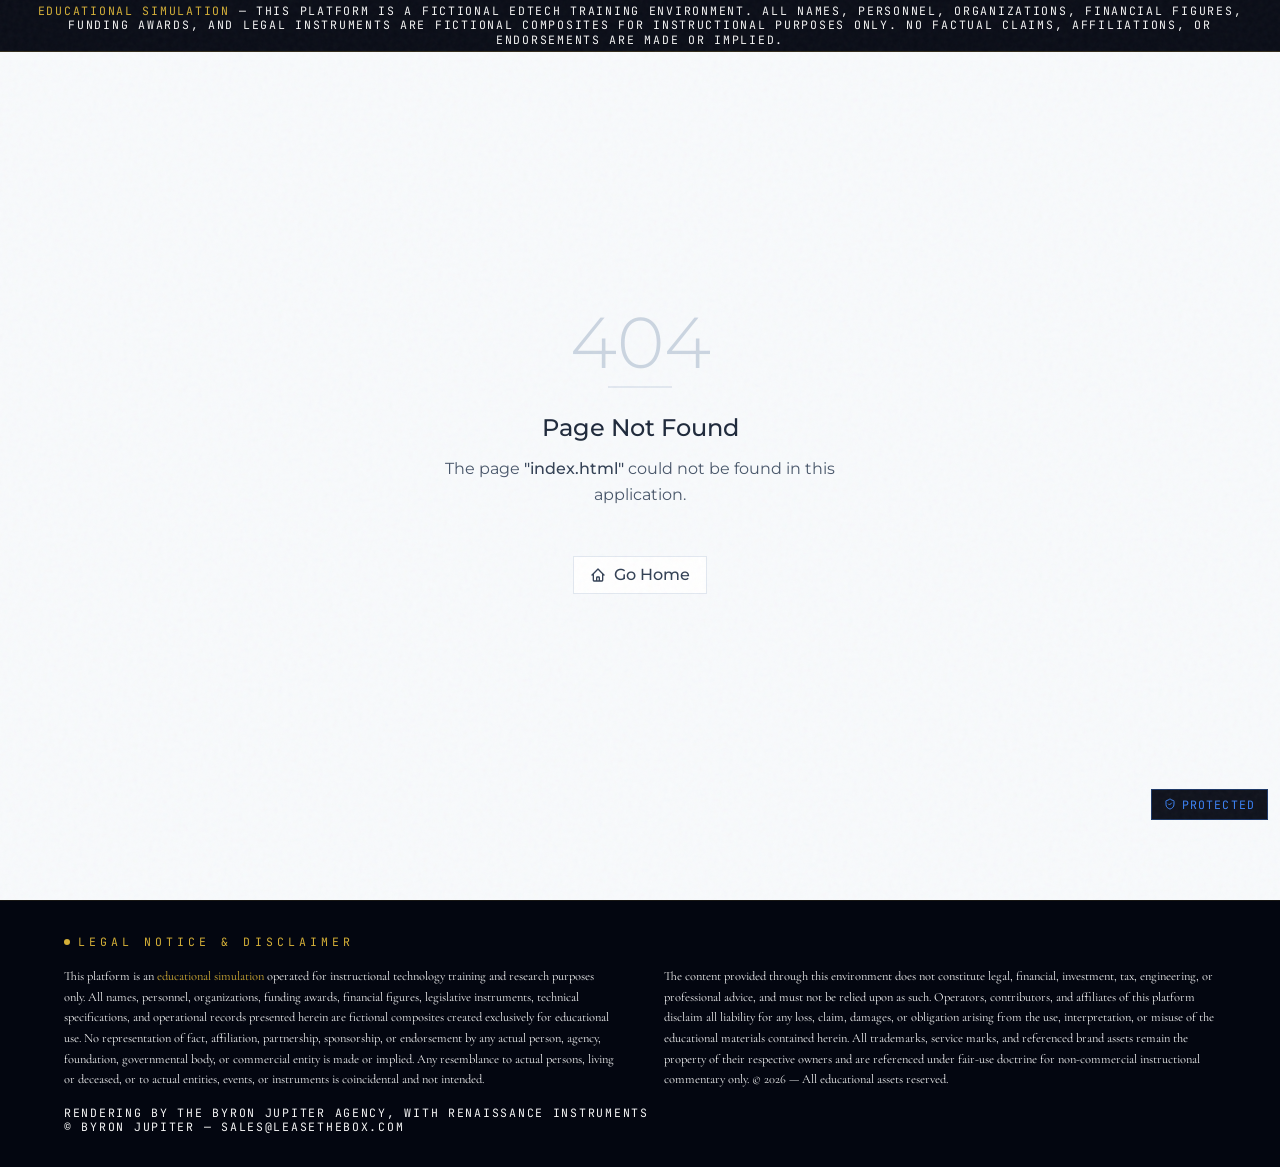
==== commit d3afc724: "Capital Command cleanup follow-up: Sovereign Frequency to Institutional Frequency in index/404 SEO m" ====
--- a/index.html
+++ b/index.html
@@ -282,7 +282,7 @@
   </script>
   <script>
    (function () {
-  var titles = {"/": "Capital Command", "/byron-jupiter": "Byron Jupiter Profile | Capital Command", "/abundance": "Abundance Portal | Capital Command", "/grants": "Grant Tracker | Capital Command", "/growth-model": "Growth Model | Capital Command", "/monuments": "Monuments | Capital Command", "/mama": "MAMA Consultant | Capital Command", "/architecture": "Web Architecture | Capital Command", "/box-studios": "Box Studios | Capital Command", "/logos": "Ecosystem Logos | Capital Command", "/jupiter-music-house": "Jupiter Music House | Capital Command", "/sanctuary-arts": "Sanctuary Arts | Capital Command", "/impact": "Philanthropic Impact | Capital Command", "/creator-profile": "Creator Profile | Capital Command", "/workbook": "AI Workbook | Capital Command", "/legislation": "Legislative Tracker | Capital Command", "/compliance": "Compliance Ledger | Capital Command", "/documentary": "Documentary | Capital Command", "/blackbook": "Blackbook | Capital Command", "/voices": "Voices Of Tomorrow | Capital Command", "/half-of-the-worst": "Half Of The Worst | Capital Command", "/omni-fm": "Omni FM | Capital Command", "/minerva": "Minerva Trust | Capital Command", "/jupe-grant": "Jupe Grant | Capital Command", "/ten-year-plan": "Ten Year Plan | Capital Command", "/sponsors": "Corporate Sponsors | Capital Command", "/fee-schedule": "Fee Schedule | Capital Command", "/box-terminal": "Box Terminal | Capital Command", "/jupe-magazine": "Jupe Magazine | Capital Command", "/encyclopedia": "Encyclopedia Jupiter | Capital Command", "/wilbert-vantage": "Wilbert Vantage | Capital Command", "/sovereign-frequency": "Sovereign Frequency | Capital Command", "/white-label": "White Label | Capital Command", "/ful-circle": "Ful Circle | Capital Command", "/ful-circle-roadmap": "Ful Circle Roadmap | Capital Command", "/financial-health": "Financial Health | Capital Command", "/delta-core": "Delta Core | Capital Command", "/grant-review": "Grant Review | Capital Command", "/ai-command": "AI Automation | Capital Command", "/press/breath-444": "Press Breath444 | Capital Command", "/editorial/1996": "Editorial1996 | Capital Command", "/recipient-files": "Recipient Files | Capital Command", "/official-record": "Official Record | Capital Command", "/books/bg-1996": "BG Book1996 | Capital Command", "/books/creator-collapse-2030": "Creator Collapse2030 | Capital Command", "/prosperity": "Prosperity Atlas | Capital Command", "/standards": "Standards Manual | Capital Command", "/social-strategy": "Social Strategy | Capital Command", "/books/the-rewrite": "Music Law Reform | Capital Command", "/regional-growth": "Regional Growth | Capital Command", "/jupiter-risk": "Jupiter Risk Ops | Capital Command", "/byron-peggys-son": "Byron Peggys Son | Capital Command", "/98-decides": "The98 Decides | Capital Command", "/wsdg": "WSDG Engagement | Capital Command", "/manuscript": "Manuscript | Capital Command", "/solid-color-ops": "Solid Color Ops | Capital Command", "/optimus-maximus": "Optimus Maximus | Capital Command", "/covert-map": "Covert Map | Capital Command", "/meticulous": "Meticulous Home | Capital Command", "/meticulous/studio": "Meticulous Studio | Capital Command", "/meticulous/software": "Meticulous Software | Capital Command", "/meticulous/shop": "Meticulous Shop | Capital Command", "/meticulous/museum": "Meticulous Museum | Capital Command", "/meticulous/brand": "Meticulous Brand | Capital Command", "/awards": "Awards Readiness | Capital Command", "/metanated": "Metanated Pitch | Capital Command", "/capital-intercept": "Capital Command", "/capitalintercept": "Capital Command"};
+  var titles = {"/": "Capital Command", "/byron-jupiter": "Byron Jupiter Profile | Capital Command", "/abundance": "Abundance Portal | Capital Command", "/grants": "Grant Tracker | Capital Command", "/growth-model": "Growth Model | Capital Command", "/monuments": "Monuments | Capital Command", "/mama": "MAMA Consultant | Capital Command", "/architecture": "Web Architecture | Capital Command", "/box-studios": "Box Studios | Capital Command", "/logos": "Ecosystem Logos | Capital Command", "/jupiter-music-house": "Jupiter Music House | Capital Command", "/sanctuary-arts": "Sanctuary Arts | Capital Command", "/impact": "Philanthropic Impact | Capital Command", "/creator-profile": "Creator Profile | Capital Command", "/workbook": "AI Workbook | Capital Command", "/legislation": "Legislative Tracker | Capital Command", "/compliance": "Compliance Ledger | Capital Command", "/documentary": "Documentary | Capital Command", "/blackbook": "Blackbook | Capital Command", "/voices": "Voices Of Tomorrow | Capital Command", "/half-of-the-worst": "Half Of The Worst | Capital Command", "/omni-fm": "Omni FM | Capital Command", "/minerva": "Minerva Trust | Capital Command", "/jupe-grant": "Jupe Grant | Capital Command", "/ten-year-plan": "Ten Year Plan | Capital Command", "/sponsors": "Corporate Sponsors | Capital Command", "/fee-schedule": "Fee Schedule | Capital Command", "/box-terminal": "Box Terminal | Capital Command", "/jupe-magazine": "Jupe Magazine | Capital Command", "/encyclopedia": "Encyclopedia Jupiter | Capital Command", "/wilbert-vantage": "Wilbert Vantage | Capital Command", "/institutional-frequency": "Institutional Frequency | Capital Command", "/white-label": "White Label | Capital Command", "/ful-circle": "Ful Circle | Capital Command", "/ful-circle-roadmap": "Ful Circle Roadmap | Capital Command", "/financial-health": "Financial Health | Capital Command", "/delta-core": "Delta Core | Capital Command", "/grant-review": "Grant Review | Capital Command", "/ai-command": "AI Automation | Capital Command", "/press/breath-444": "Press Breath444 | Capital Command", "/editorial/1996": "Editorial1996 | Capital Command", "/recipient-files": "Recipient Files | Capital Command", "/official-record": "Official Record | Capital Command", "/books/bg-1996": "BG Book1996 | Capital Command", "/books/creator-collapse-2030": "Creator Collapse2030 | Capital Command", "/prosperity": "Prosperity Atlas | Capital Command", "/standards": "Standards Manual | Capital Command", "/social-strategy": "Social Strategy | Capital Command", "/books/the-rewrite": "Music Law Reform | Capital Command", "/regional-growth": "Regional Growth | Capital Command", "/jupiter-risk": "Jupiter Risk Ops | Capital Command", "/byron-peggys-son": "Byron Peggys Son | Capital Command", "/98-decides": "The98 Decides | Capital Command", "/wsdg": "WSDG Engagement | Capital Command", "/manuscript": "Manuscript | Capital Command", "/solid-color-ops": "Solid Color Ops | Capital Command", "/optimus-maximus": "Optimus Maximus | Capital Command", "/covert-map": "Covert Map | Capital Command", "/meticulous": "Meticulous Home | Capital Command", "/meticulous/studio": "Meticulous Studio | Capital Command", "/meticulous/software": "Meticulous Software | Capital Command", "/meticulous/shop": "Meticulous Shop | Capital Command", "/meticulous/museum": "Meticulous Museum | Capital Command", "/meticulous/brand": "Meticulous Brand | Capital Command", "/awards": "Awards Readiness | Capital Command", "/metanated": "Metanated Pitch | Capital Command", "/capital-intercept": "Capital Command", "/capitalintercept": "Capital Command"};
   // PascalCase boundaries -> "-", mirroring _PASCAL_BOUNDARY_RE without lookbehind
   // (old Safari fails to PARSE a lookbehind, taking the whole script down).
   var dashed = function (s) {
@@ -546,10 +546,10 @@
         — Wilbert Vantage on Capital Command. An ultra-secure, strategic grant management dashboard designed for cultural.
        </li>
        <li>
-        <a href="/sovereign-frequency">
-         Sovereign Frequency
-        </a>
-        — Sovereign Frequency on Capital Command. An ultra-secure, strategic grant management dashboard designed for cultural.
+        <a href="/institutional-frequency">
+         Institutional Frequency
+        </a>
+        — Institutional Frequency on Capital Command. An ultra-secure, strategic grant management dashboard designed for cultural.
        </li>
        <li>
         <a href="/white-label">
